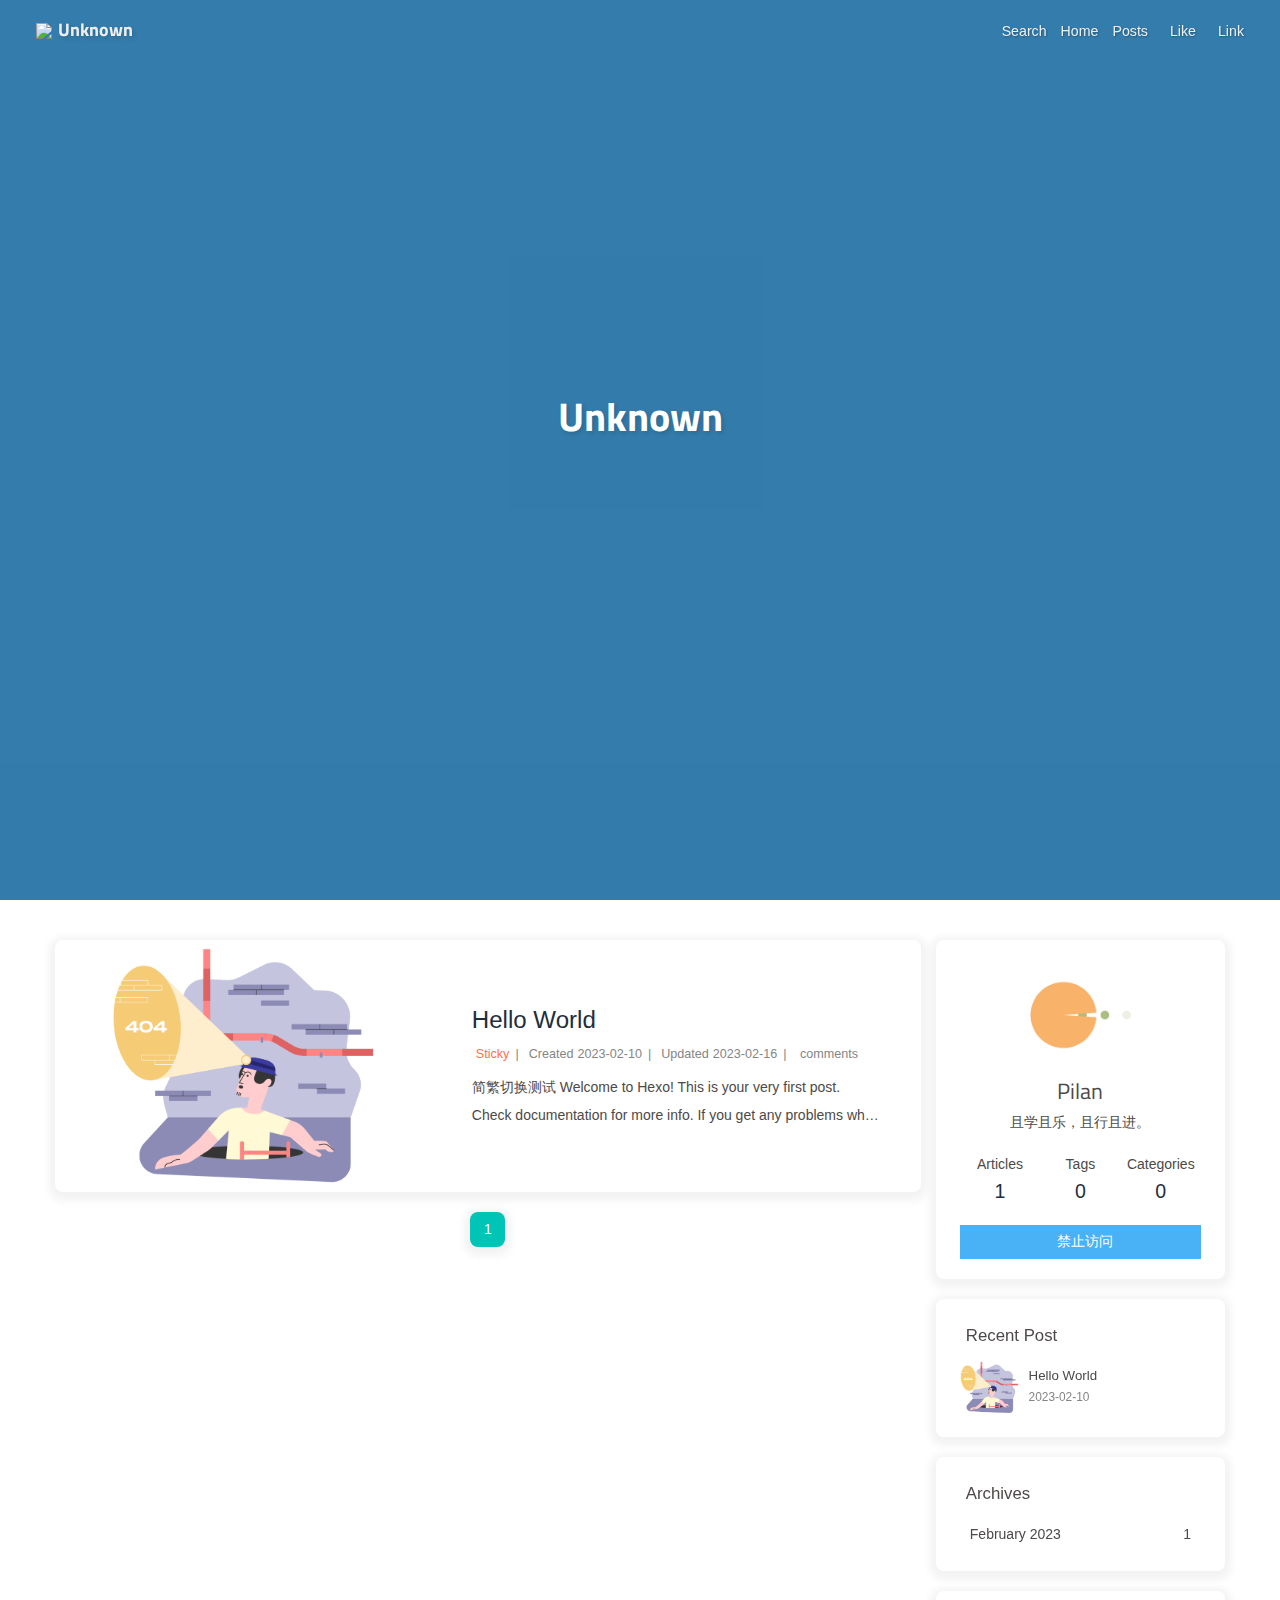
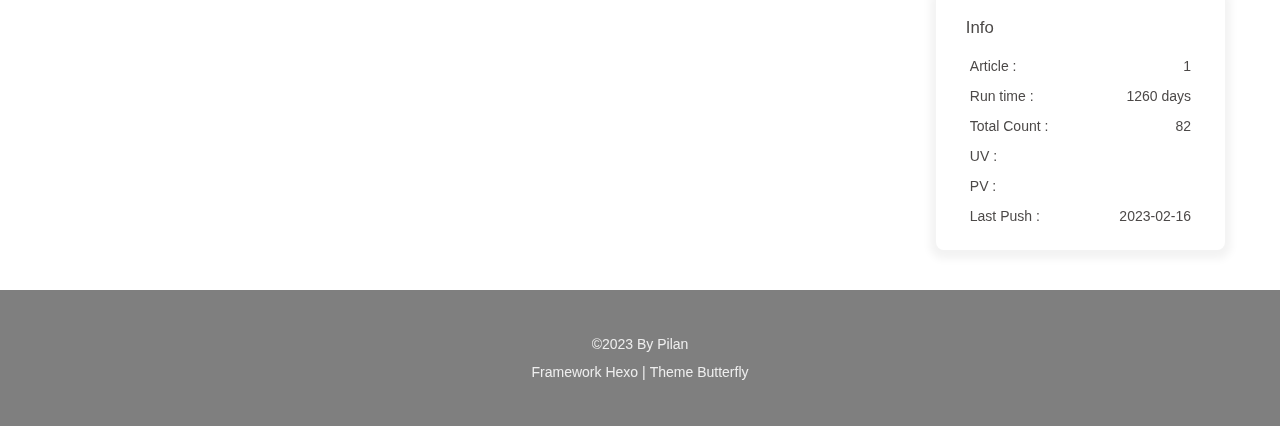
==== index.html @ 1727e459 "Site updated: 2023-02-16 22:10:55" ====
<!DOCTYPE html><html lang="default" data-theme="light"><head><meta charset="UTF-8"><meta http-equiv="X-UA-Compatible" content="IE=edge"><meta name="viewport" content="width=device-width, initial-scale=1.0, maximum-scale=1.0"><title>Unknown - All-inclusive,All-baloney</title><meta name="author" content="Pilan"><meta name="copyright" content="Pilan"><meta name="format-detection" content="telephone=no"><meta name="theme-color" content="#ffffff"><meta name="description" content="Pilan&#39;s talk">
<meta property="og:type" content="website">
<meta property="og:title" content="Unknown">
<meta property="og:url" content="https://www.iorzro.com/index.html">
<meta property="og:site_name" content="Unknown">
<meta property="og:description" content="Pilan&#39;s talk">
<meta property="og:locale">
<meta property="og:image" content="https://cdn.jsdelivr.net/gh/Oilan94/Picture/Profile.webp">
<meta property="article:author" content="Pilan">
<meta property="article:tag" content="All-inclusive,All-baloney">
<meta name="twitter:card" content="summary">
<meta name="twitter:image" content="https://cdn.jsdelivr.net/gh/Oilan94/Picture/Profile.webp"><link rel="shortcut icon" href="/img/favicon.png"><link rel="canonical" href="https://www.iorzro.com/index.html"><link rel="preconnect" href="//cdn.jsdelivr.net"/><link rel="preconnect" href="//fonts.googleapis.com" crossorigin=""/><link rel="preconnect" href="//busuanzi.ibruce.info"/><link rel="stylesheet" href="/css/index.css"><link rel="stylesheet" href="https://cdn.jsdelivr.net/npm/@fortawesome/fontawesome-free/css/all.min.css" media="print" onload="this.media='all'"><link rel="stylesheet" href="https://cdn.jsdelivr.net/npm/node-snackbar/dist/snackbar.min.css" media="print" onload="this.media='all'"><link rel="stylesheet" href="https://cdn.jsdelivr.net/npm/@fancyapps/ui/dist/fancybox.min.css" media="print" onload="this.media='all'"><link rel="stylesheet" href="https://fonts.googleapis.com/css?family=Titillium+Web&amp;display=swap" media="print" onload="this.media='all'"><script>const GLOBAL_CONFIG = { 
  root: '/',
  algolia: undefined,
  localSearch: {"path":"/search.xml","preload":false,"languages":{"hits_empty":"We didn't find any results for the search: ${query}"}},
  translate: undefined,
  noticeOutdate: undefined,
  highlight: {"plugin":"highlighjs","highlightCopy":true,"highlightLang":true,"highlightHeightLimit":200},
  copy: {
    success: 'Copy successfully',
    error: 'Copy error',
    noSupport: 'The browser does not support'
  },
  relativeDate: {
    homepage: false,
    post: false
  },
  runtime: 'days',
  date_suffix: {
    just: 'Just',
    min: 'minutes ago',
    hour: 'hours ago',
    day: 'days ago',
    month: 'months ago'
  },
  copyright: {"limitCount":50,"languages":{"author":"Author: Pilan","link":"Link: ","source":"Source: Unknown","info":"Copyright is owned by the author. For commercial reprints, please contact the author for authorization. For non-commercial reprints, please indicate the source."}},
  lightbox: 'fancybox',
  Snackbar: {"chs_to_cht":"Traditional Chinese Activated Manually","cht_to_chs":"Simplified Chinese Activated Manually","day_to_night":"Dark Mode Activated Manually","night_to_day":"Light Mode Activated Manually","bgLight":"#49b1f5","bgDark":"#1f1f1f","position":"bottom-left"},
  source: {
    justifiedGallery: {
      js: 'https://cdn.jsdelivr.net/npm/flickr-justified-gallery/dist/fjGallery.min.js',
      css: 'https://cdn.jsdelivr.net/npm/flickr-justified-gallery/dist/fjGallery.min.css'
    }
  },
  isPhotoFigcaption: false,
  islazyload: false,
  isAnchor: true,
  percent: {
    toc: true,
    rightside: true,
  }
}</script><script id="config-diff">var GLOBAL_CONFIG_SITE = {
  title: 'Unknown',
  isPost: false,
  isHome: true,
  isHighlightShrink: false,
  isToc: false,
  postUpdate: '2023-02-16 22:10:55'
}</script><noscript><style type="text/css">
  #nav {
    opacity: 1
  }
  .justified-gallery img {
    opacity: 1
  }

  #recent-posts time,
  #post-meta time {
    display: inline !important
  }
</style></noscript><script>(win=>{
    win.saveToLocal = {
      set: function setWithExpiry(key, value, ttl) {
        if (ttl === 0) return
        const now = new Date()
        const expiryDay = ttl * 86400000
        const item = {
          value: value,
          expiry: now.getTime() + expiryDay,
        }
        localStorage.setItem(key, JSON.stringify(item))
      },

      get: function getWithExpiry(key) {
        const itemStr = localStorage.getItem(key)

        if (!itemStr) {
          return undefined
        }
        const item = JSON.parse(itemStr)
        const now = new Date()

        if (now.getTime() > item.expiry) {
          localStorage.removeItem(key)
          return undefined
        }
        return item.value
      }
    }
  
    win.getScript = url => new Promise((resolve, reject) => {
      const script = document.createElement('script')
      script.src = url
      script.async = true
      script.onerror = reject
      script.onload = script.onreadystatechange = function() {
        const loadState = this.readyState
        if (loadState && loadState !== 'loaded' && loadState !== 'complete') return
        script.onload = script.onreadystatechange = null
        resolve()
      }
      document.head.appendChild(script)
    })
  
    win.getCSS = url => new Promise((resolve, reject) => {
      const link = document.createElement('link')
      link.rel = 'stylesheet'
      link.href = url
      link.onload = () => resolve()
      link.onerror = () => reject()
      document.head.appendChild(link)
    })
  
      win.activateDarkMode = function () {
        document.documentElement.setAttribute('data-theme', 'dark')
        if (document.querySelector('meta[name="theme-color"]') !== null) {
          document.querySelector('meta[name="theme-color"]').setAttribute('content', '#0d0d0d')
        }
      }
      win.activateLightMode = function () {
        document.documentElement.setAttribute('data-theme', 'light')
        if (document.querySelector('meta[name="theme-color"]') !== null) {
          document.querySelector('meta[name="theme-color"]').setAttribute('content', '#ffffff')
        }
      }
      const t = saveToLocal.get('theme')
    
          const isDarkMode = window.matchMedia('(prefers-color-scheme: dark)').matches
          const isLightMode = window.matchMedia('(prefers-color-scheme: light)').matches
          const isNotSpecified = window.matchMedia('(prefers-color-scheme: no-preference)').matches
          const hasNoSupport = !isDarkMode && !isLightMode && !isNotSpecified

          if (t === undefined) {
            if (isLightMode) activateLightMode()
            else if (isDarkMode) activateDarkMode()
            else if (isNotSpecified || hasNoSupport) {
              const now = new Date()
              const hour = now.getHours()
              const isNight = hour <= 6 || hour >= 18
              isNight ? activateDarkMode() : activateLightMode()
            }
            window.matchMedia('(prefers-color-scheme: dark)').addListener(function (e) {
              if (saveToLocal.get('theme') === undefined) {
                e.matches ? activateDarkMode() : activateLightMode()
              }
            })
          } else if (t === 'light') activateLightMode()
          else activateDarkMode()
        
      const asideStatus = saveToLocal.get('aside-status')
      if (asideStatus !== undefined) {
        if (asideStatus === 'hide') {
          document.documentElement.classList.add('hide-aside')
        } else {
          document.documentElement.classList.remove('hide-aside')
        }
      }
    
    const detectApple = () => {
      if(/iPad|iPhone|iPod|Macintosh/.test(navigator.userAgent)){
        document.documentElement.classList.add('apple')
      }
    }
    detectApple()
    })(window)</script><meta name="generator" content="Hexo 6.3.0"></head><body><div id="loading-box"><div class="loading-left-bg"></div><div class="loading-right-bg"></div><div class="spinner-box"><div class="configure-border-1"><div class="configure-core"></div></div><div class="configure-border-2"><div class="configure-core"></div></div><div class="loading-word">Loading...</div></div></div><script>const preloader = {
  endLoading: () => {
    document.body.style.overflow = 'auto';
    document.getElementById('loading-box').classList.add("loaded")
  },
  initLoading: () => {
    document.body.style.overflow = '';
    document.getElementById('loading-box').classList.remove("loaded")

  }
}
window.addEventListener('load',()=> { preloader.endLoading() })

if (true) {
  document.addEventListener('pjax:send', () => { preloader.initLoading() })
  document.addEventListener('pjax:complete', () => { preloader.endLoading() })
}</script><div id="sidebar"><div id="menu-mask"></div><div id="sidebar-menus"><div class="avatar-img is-center"><img src="https://cdn.jsdelivr.net/gh/Oilan94/Picture/Profile.webp" onerror="onerror=null;src='/img/friend_404.gif'" alt="avatar"/></div><div class="sidebar-site-data site-data is-center"><a href="/archives/"><div class="headline">Articles</div><div class="length-num">1</div></a><a href="/tags/"><div class="headline">Tags</div><div class="length-num">0</div></a><a href="/categories/"><div class="headline">Categories</div><div class="length-num">0</div></a></div><hr/><div class="menus_items"><div class="menus_item"><a class="site-page" href="/"><i class="fa-fw fas fa-home"></i><span> Home</span></a></div><div class="menus_item"><a class="site-page group" href="javascript:void(0);"><i class="fa-fw fas fa-book"></i><span> Posts</span><i class="fas fa-chevron-down"></i></a><ul class="menus_item_child"><li><a class="site-page child" href="/archives/"><i class="fa-fw fas fa-archive"></i><span> Archives</span></a></li><li><a class="site-page child" href="/tags/"><i class="fa-fw fas fa-tags"></i><span> Tags</span></a></li><li><a class="site-page child" href="/categories/"><i class="fa-fw fas fa-folder-open"></i><span> Categories</span></a></li></ul></div><div class="menus_item"><a class="site-page group" href="javascript:void(0);"><i class="fa-fw fa-fw fa fa-heartbeat"></i><span> Like</span><i class="fas fa-chevron-down"></i></a><ul class="menus_item_child"><li><a class="site-page child" href="/Gallery/"><i class="fa-fw fas fa-images"></i><span> Gallery</span></a></li><li><a class="site-page child" href="/movies/"><i class="fa-fw fas fa-video"></i><span> Movie</span></a></li><li><a class="site-page child" href="/Artitalk/"><i class="fa-fw fa-fw fas fa-cubes"></i><span> Artitalk</span></a></li></ul></div><div class="menus_item"><a class="site-page" href="/link/"><i class="fa-fw fas fa-link"></i><span> Link</span></a></div></div></div></div><div class="page" id="body-wrap"><header class="full_page" id="page-header" style="background-image: url('https://cdn.jsdelivr.net/gh/Oilan94/Picture/HomePage.webp')"><nav id="nav"><span id="blog-info"><a href="/" title="Unknown"><img class="site-icon" src="https://cdn.jsdelivr.net/gh/Oilan94/Picture/Logo.webp"/><span class="site-name">Unknown</span></a></span><div id="menus"><div id="search-button"><a class="site-page social-icon search" href="javascript:void(0);"><i class="fas fa-search fa-fw"></i><span> Search</span></a></div><div class="menus_items"><div class="menus_item"><a class="site-page" href="/"><i class="fa-fw fas fa-home"></i><span> Home</span></a></div><div class="menus_item"><a class="site-page group" href="javascript:void(0);"><i class="fa-fw fas fa-book"></i><span> Posts</span><i class="fas fa-chevron-down"></i></a><ul class="menus_item_child"><li><a class="site-page child" href="/archives/"><i class="fa-fw fas fa-archive"></i><span> Archives</span></a></li><li><a class="site-page child" href="/tags/"><i class="fa-fw fas fa-tags"></i><span> Tags</span></a></li><li><a class="site-page child" href="/categories/"><i class="fa-fw fas fa-folder-open"></i><span> Categories</span></a></li></ul></div><div class="menus_item"><a class="site-page group" href="javascript:void(0);"><i class="fa-fw fa-fw fa fa-heartbeat"></i><span> Like</span><i class="fas fa-chevron-down"></i></a><ul class="menus_item_child"><li><a class="site-page child" href="/Gallery/"><i class="fa-fw fas fa-images"></i><span> Gallery</span></a></li><li><a class="site-page child" href="/movies/"><i class="fa-fw fas fa-video"></i><span> Movie</span></a></li><li><a class="site-page child" href="/Artitalk/"><i class="fa-fw fa-fw fas fa-cubes"></i><span> Artitalk</span></a></li></ul></div><div class="menus_item"><a class="site-page" href="/link/"><i class="fa-fw fas fa-link"></i><span> Link</span></a></div></div><div id="toggle-menu"><a class="site-page" href="javascript:void(0);"><i class="fas fa-bars fa-fw"></i></a></div></div></nav><div id="site-info"><h1 id="site-title">Unknown</h1><div id="site-subtitle"><span id="subtitle"></span></div></div><div id="scroll-down"><i class="fas fa-angle-down scroll-down-effects"></i></div></header><main class="layout" id="content-inner"><div class="recent-posts" id="recent-posts"><div class="recent-post-item"><div class="post_cover left"><a href="/posts/16107.html" title="Hello World"><img class="post-bg" src="https://cdn.jsdelivr.net/gh/Oilan94/Picture/Default.webp" onerror="this.onerror=null;this.src='/img/404.webp'" alt="Hello World"></a></div><div class="recent-post-info"><a class="article-title" href="/posts/16107.html" title="Hello World">Hello World</a><div class="article-meta-wrap"><span class="article-meta"><i class="fas fa-thumbtack sticky"></i><span class="sticky">Sticky</span><span class="article-meta-separator">|</span></span><span class="post-meta-date"><i class="far fa-calendar-alt"></i><span class="article-meta-label">Created</span><time class="post-meta-date-created" datetime="2023-02-10T08:42:08.954Z" title="Created 2023-02-10 16:42:08">2023-02-10</time><span class="article-meta-separator">|</span><i class="fas fa-history"></i><span class="article-meta-label">Updated</span><time class="post-meta-date-updated" datetime="2023-02-16T03:21:16.696Z" title="Updated 2023-02-16 11:21:16">2023-02-16</time></span><span class="article-meta"><span class="article-meta-separator">|</span><i class="fas fa-comments"></i><a href="/posts/16107.html#post-comment"><span class="valine-comment-count" data-xid="/posts/16107.html"><i class="fa-solid fa-spinner fa-spin"></i></span></a><span class="article-meta-label"> comments</span></span></div><div class="content">简繁切换测试
Welcome to Hexo! This is your very first post. Check documentation for more info. If you get any problems when using Hexo, you can find the answer in troubleshooting or you can ask me on GitHub.
Quick Start
Create a new post
$ hexo new &quot;My New Post&quot;
More info: Writing
Run server
$ hexo server
More info: Server
Generate static files
$ hexo generate
More info: Generating
Deploy to remote sites
$ hexo deploy
More info: Deployment
</div></div></div><nav id="pagination"><div class="pagination"><span class="page-number current">1</span></div></nav></div><div class="aside-content" id="aside-content"><div class="card-widget card-info"><div class="is-center"><div class="avatar-img"><img src="https://cdn.jsdelivr.net/gh/Oilan94/Picture/Profile.webp" onerror="this.onerror=null;this.src='/img/friend_404.gif'" alt="avatar"/></div><div class="author-info__name">Pilan</div><div class="author-info__description">且学且乐，且行且进。</div></div><div class="card-info-data site-data is-center"><a href="/archives/"><div class="headline">Articles</div><div class="length-num">1</div></a><a href="/tags/"><div class="headline">Tags</div><div class="length-num">0</div></a><a href="/categories/"><div class="headline">Categories</div><div class="length-num">0</div></a></div><a id="card-info-btn" target="_blank" rel="noopener" href="https://github.com/Oilan94"><i class="fab fa-github"></i><span>禁止访问</span></a></div><div class="sticky_layout"><div class="card-widget card-recent-post"><div class="item-headline"><i class="fas fa-history"></i><span>Recent Post</span></div><div class="aside-list"><div class="aside-list-item"><a class="thumbnail" href="/posts/16107.html" title="Hello World"><img src="https://cdn.jsdelivr.net/gh/Oilan94/Picture/Default.webp" onerror="this.onerror=null;this.src='/img/404.webp'" alt="Hello World"/></a><div class="content"><a class="title" href="/posts/16107.html" title="Hello World">Hello World</a><time datetime="2023-02-10T08:42:08.954Z" title="Created 2023-02-10 16:42:08">2023-02-10</time></div></div></div></div><div class="card-widget card-archives"><div class="item-headline"><i class="fas fa-archive"></i><span>Archives</span></div><ul class="card-archive-list"><li class="card-archive-list-item"><a class="card-archive-list-link" href="/archives/2023/02/"><span class="card-archive-list-date">February 2023</span><span class="card-archive-list-count">1</span></a></li></ul></div><div class="card-widget card-webinfo"><div class="item-headline"><i class="fas fa-chart-line"></i><span>Info</span></div><div class="webinfo"><div class="webinfo-item"><div class="item-name">Article :</div><div class="item-count">1</div></div><div class="webinfo-item"><div class="item-name">Run time :</div><div class="item-count" id="runtimeshow" data-publishDate="2023-02-09T16:00:00.000Z"><i class="fa-solid fa-spinner fa-spin"></i></div></div><div class="webinfo-item"><div class="item-name">Total Count :</div><div class="item-count">82</div></div><div class="webinfo-item"><div class="item-name">UV :</div><div class="item-count" id="busuanzi_value_site_uv"><i class="fa-solid fa-spinner fa-spin"></i></div></div><div class="webinfo-item"><div class="item-name">PV :</div><div class="item-count" id="busuanzi_value_site_pv"><i class="fa-solid fa-spinner fa-spin"></i></div></div><div class="webinfo-item"><div class="item-name">Last Push :</div><div class="item-count" id="last-push-date" data-lastPushDate="2023-02-16T14:10:55.599Z"><i class="fa-solid fa-spinner fa-spin"></i></div></div></div></div></div></div></main><footer id="footer" style="background: transparent"><div id="footer-wrap"><div class="copyright">&copy;2023 By Pilan</div><div class="framework-info"><span>Framework </span><a target="_blank" rel="noopener" href="https://hexo.io">Hexo</a><span class="footer-separator">|</span><span>Theme </span><a target="_blank" rel="noopener" href="https://github.com/jerryc127/hexo-theme-butterfly">Butterfly</a></div></div></footer></div><div id="rightside"><div id="rightside-config-hide"><button id="darkmode" type="button" title="Toggle Between Light And Dark Mode"><i class="fas fa-adjust"></i></button><button id="hide-aside-btn" type="button" title="Toggle between single-column and double-column"><i class="fas fa-arrows-alt-h"></i></button></div><div id="rightside-config-show"><button id="rightside_config" type="button" title="Setting"><i class="fas fa-cog fa-spin"></i></button><button id="go-up" type="button" title="Back To Top"><span class="scroll-percent"></span><i class="fas fa-arrow-up"></i></button></div></div><div id="local-search"><div class="search-dialog"><nav class="search-nav"><span class="search-dialog-title">Search</span><span id="loading-status"></span><button class="search-close-button"><i class="fas fa-times"></i></button></nav><div class="is-center" id="loading-database"><i class="fas fa-spinner fa-pulse"></i><span>  Loading the Database</span></div><div class="search-wrap"><div id="local-search-input"><div class="local-search-box"><input class="local-search-box--input" placeholder="Search for Posts" type="text"/></div></div><hr/><div id="local-search-results"></div></div></div><div id="search-mask"></div></div><div><script src="/js/utils.js"></script><script src="/js/main.js"></script><script src="https://cdn.jsdelivr.net/npm/@fancyapps/ui/dist/fancybox.umd.min.js"></script><script src="https://cdn.jsdelivr.net/npm/instant.page/instantpage.min.js" type="module"></script><script src="https://cdn.jsdelivr.net/npm/node-snackbar/dist/snackbar.min.js"></script><script>function panguFn () {
  if (typeof pangu === 'object') pangu.autoSpacingPage()
  else {
    getScript('https://cdn.jsdelivr.net/npm/pangu/dist/browser/pangu.min.js')
      .then(() => {
        pangu.autoSpacingPage()
      })
  }
}

function panguInit () {
  if (false){
    GLOBAL_CONFIG_SITE.isPost && panguFn()
  } else {
    panguFn()
  }
}

document.addEventListener('DOMContentLoaded', panguInit)</script><script src="/js/search/local-search.js"></script><div class="js-pjax"><script>(() => {
  function loadValine () {
    function initValine () {
      let initData = {
        el: '#vcomment',
        appId: 'ESgdsW7H5cxFGzyGsYGQQs7v-MdYXbMMI',
        appKey: 'VvRzQAOHCeZ5p68vEbsoHnkS',
        serverURLs: 'https://esgdsw7h.api.lncldglobal.com'
      }
      
      const valine = new Valine(initData)
    }

    if (typeof Valine === 'function') initValine() 
    else getScript('https://cdn.jsdelivr.net/npm/valine/dist/Valine.min.js').then(initValine)
  }

  window.pjax ? loadValine() : window.addEventListener('load', loadValine)
})()</script><script>window.typedJSFn = {
  init: (str) => {
    window.typed = new Typed('#subtitle', Object.assign({
      strings: str,
      startDelay: 300,
      typeSpeed: 150,
      loop: true,
      backSpeed: 50,
    }, null))
  },
  run: (subtitleType) => {
    if (true) {
      if (typeof Typed === 'function') {
        subtitleType()
      } else {
        getScript('https://cdn.jsdelivr.net/npm/typed.js/lib/typed.min.js').then(subtitleType)
      }
    } else {
      subtitleType()
    }
  }
}
</script><script>function subtitleType () {
  fetch('https://v1.hitokoto.cn')
    .then(response => response.json())
    .then(data => {
      if (true) {
        const from = '出自 ' + data.from
        const sub = []
        sub.unshift(data.hitokoto, from)
        typedJSFn.init(sub)
      } else {
        document.getElementById('subtitle').innerHTML = data.hitokoto
      }
    })
}
typedJSFn.run(subtitleType)
</script><script>(() => {
  const $mermaidWrap = document.querySelectorAll('#article-container .mermaid-wrap')
  if ($mermaidWrap.length) {
    window.runMermaid = () => {
      window.loadMermaid = true
      const theme = document.documentElement.getAttribute('data-theme') === 'dark' ? 'dark' : 'default'

      Array.from($mermaidWrap).forEach((item, index) => {
        const mermaidSrc = item.firstElementChild
        const mermaidThemeConfig = '%%{init:{ \'theme\':\'' + theme + '\'}}%%\n'
        const mermaidID = 'mermaid-' + index
        const mermaidDefinition = mermaidThemeConfig + mermaidSrc.textContent
        mermaid.mermaidAPI.render(mermaidID, mermaidDefinition, (svgCode) => {
          mermaidSrc.insertAdjacentHTML('afterend', svgCode)
        })
      })
    }

    const loadMermaid = () => {
      window.loadMermaid ? runMermaid() : getScript('https://cdn.jsdelivr.net/npm/mermaid/dist/mermaid.min.js').then(runMermaid)
    }

    window.pjax ? loadMermaid() : document.addEventListener('DOMContentLoaded', loadMermaid)
  }
})()</script></div><canvas class="fireworks" mobile="false"></canvas><script src="https://cdn.jsdelivr.net/npm/butterfly-extsrc/dist/fireworks.min.js"></script><script defer="defer" id="ribbon" src="https://cdn.jsdelivr.net/npm/butterfly-extsrc/dist/canvas-ribbon.min.js" size="150" alpha="0.6" zIndex="-1" mobile="false" data-click="true"></script><script src="https://cdn.jsdelivr.net/npm/butterfly-extsrc/dist/activate-power-mode.min.js"></script><script>POWERMODE.colorful = true;
POWERMODE.shake = true;
POWERMODE.mobile = false;
document.body.addEventListener('input', POWERMODE);
</script><script src="https://cdn.jsdelivr.net/npm/pjax/pjax.min.js"></script><script>let pjaxSelectors = ["head > title","#config-diff","#body-wrap","#rightside-config-hide","#rightside-config-show",".js-pjax"]

var pjax = new Pjax({
  elements: 'a:not([target="_blank"])',
  selectors: pjaxSelectors,
  cacheBust: false,
  analytics: false,
  scrollRestoration: false
})

document.addEventListener('pjax:send', function () {

  // removeEventListener scroll 
  window.tocScrollFn && window.removeEventListener('scroll', window.tocScrollFn)
  window.scrollCollect && window.removeEventListener('scroll', scrollCollect)

  document.getElementById('rightside').style.cssText = "opacity: ''; transform: ''"
  
  if (window.aplayers) {
    for (let i = 0; i < window.aplayers.length; i++) {
      if (!window.aplayers[i].options.fixed) {
        window.aplayers[i].destroy()
      }
    }
  }

  typeof typed === 'object' && typed.destroy()

  //reset readmode
  const $bodyClassList = document.body.classList
  $bodyClassList.contains('read-mode') && $bodyClassList.remove('read-mode')

  typeof disqusjs === 'object' && disqusjs.destroy()
})

document.addEventListener('pjax:complete', function () {
  window.refreshFn()

  document.querySelectorAll('script[data-pjax]').forEach(item => {
    const newScript = document.createElement('script')
    const content = item.text || item.textContent || item.innerHTML || ""
    Array.from(item.attributes).forEach(attr => newScript.setAttribute(attr.name, attr.value))
    newScript.appendChild(document.createTextNode(content))
    item.parentNode.replaceChild(newScript, item)
  })

  GLOBAL_CONFIG.islazyload && window.lazyLoadInstance.update()

  typeof chatBtnFn === 'function' && chatBtnFn()
  typeof panguInit === 'function' && panguInit()

  // google analytics
  typeof gtag === 'function' && gtag('config', '', {'page_path': window.location.pathname});

  // baidu analytics
  typeof _hmt === 'object' && _hmt.push(['_trackPageview',window.location.pathname]);

  typeof loadMeting === 'function' && document.getElementsByClassName('aplayer').length && loadMeting()

  // prismjs
  typeof Prism === 'object' && Prism.highlightAll()
})

document.addEventListener('pjax:error', (e) => {
  if (e.request.status === 404) {
    pjax.loadUrl('/404.html')
  }
})</script><script async data-pjax src="//busuanzi.ibruce.info/busuanzi/2.3/busuanzi.pure.mini.js"></script></div></body></html>
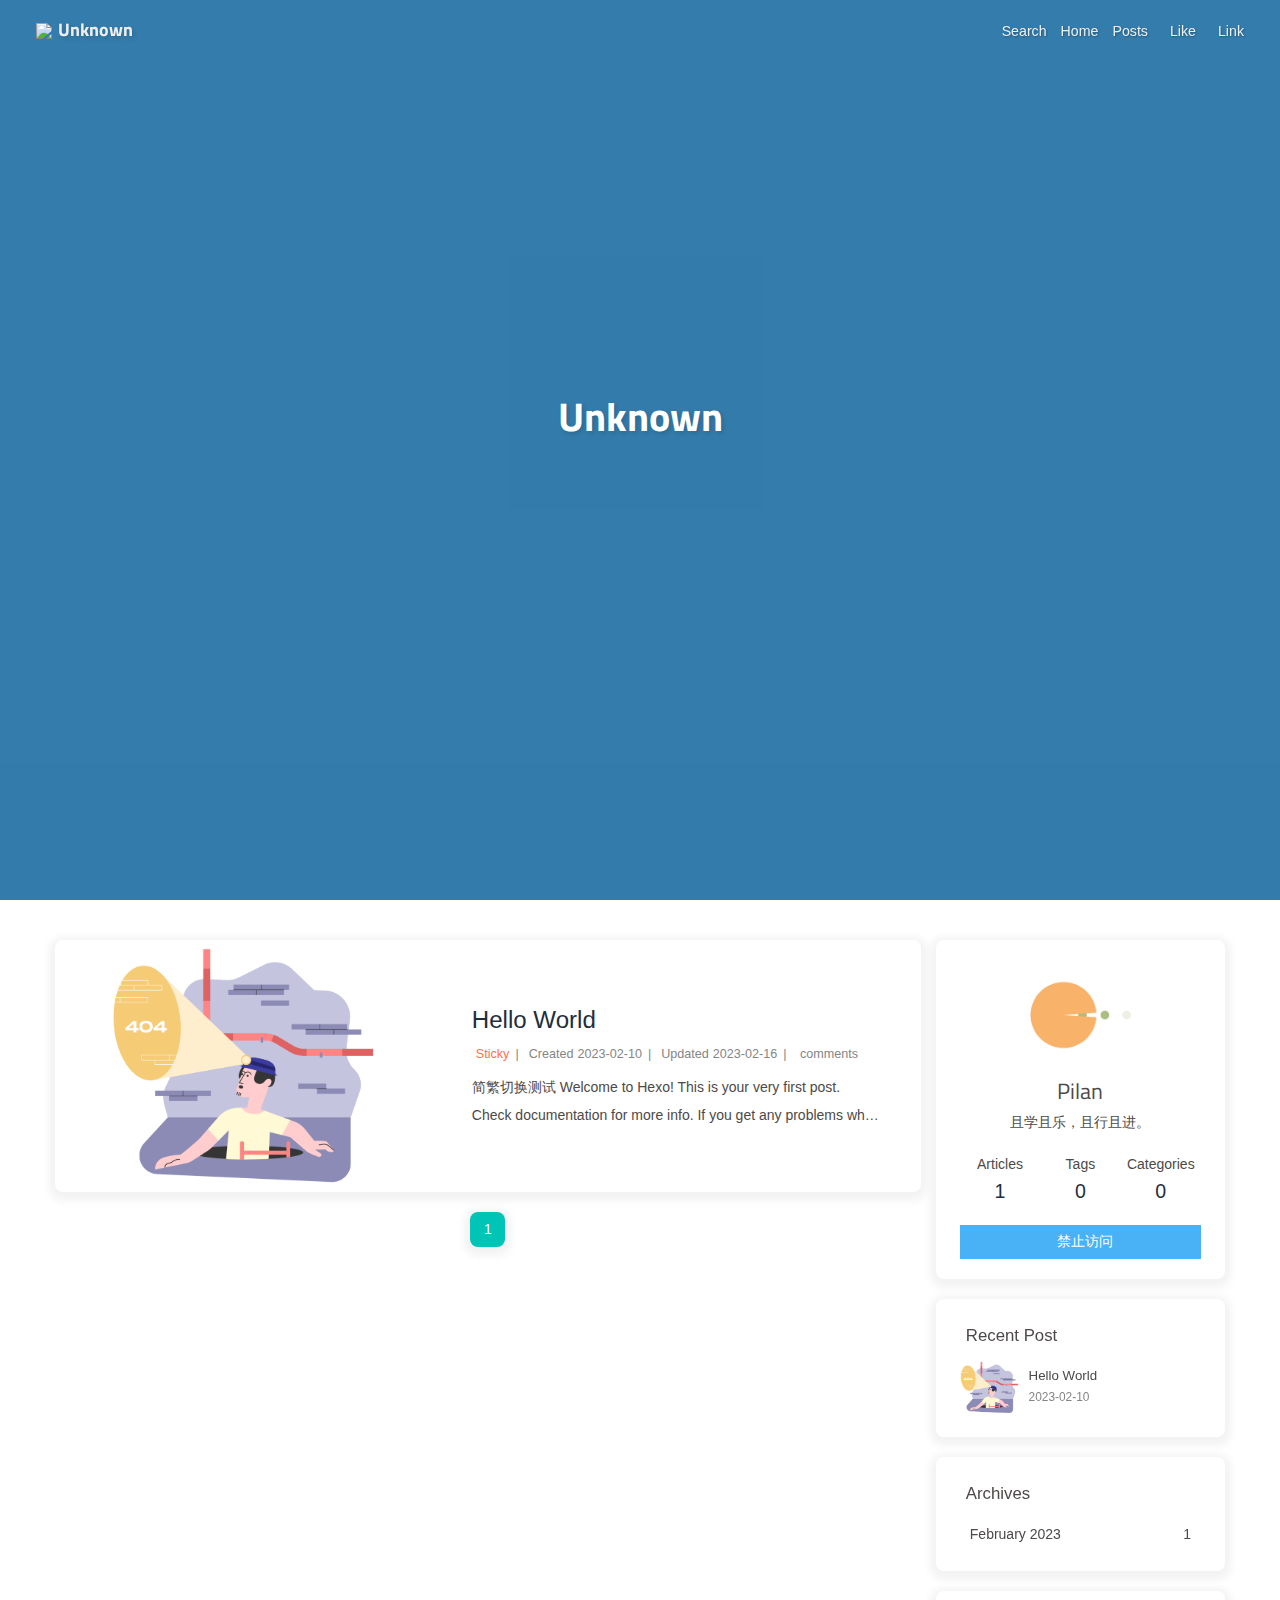
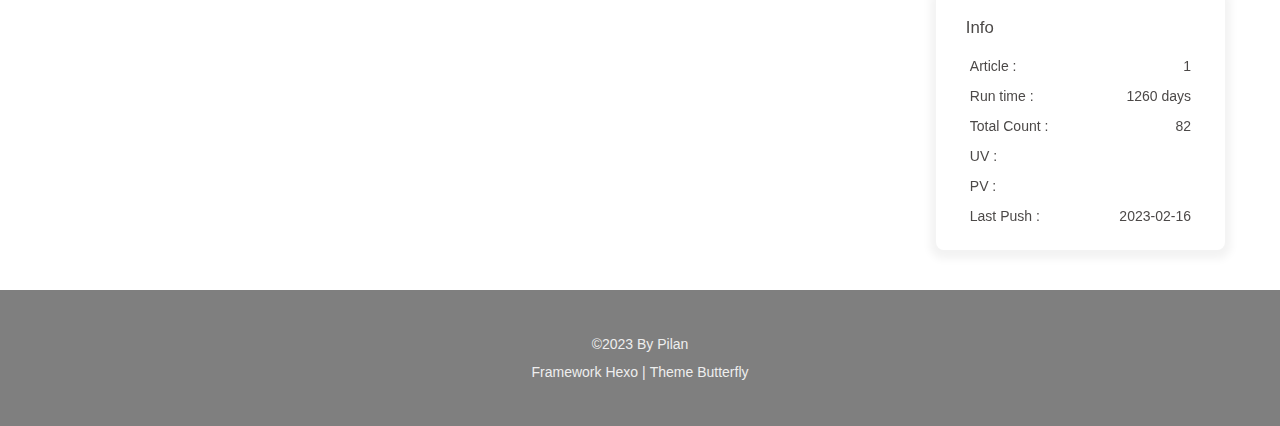
==== commit 33cf650e: "Site updated: 2023-02-16 22:13:23" ====
--- a/index.html
+++ b/index.html
@@ -55,7 +55,7 @@
   isHome: true,
   isHighlightShrink: false,
   isToc: false,
-  postUpdate: '2023-02-16 22:10:55'
+  postUpdate: '2023-02-16 22:13:22'
 }</script><noscript><style type="text/css">
   #nav {
     opacity: 1
@@ -203,7 +203,7 @@
 Deploy to remote sites
 $ hexo deploy
 More info: Deployment
-</div></div></div><nav id="pagination"><div class="pagination"><span class="page-number current">1</span></div></nav></div><div class="aside-content" id="aside-content"><div class="card-widget card-info"><div class="is-center"><div class="avatar-img"><img src="https://cdn.jsdelivr.net/gh/Oilan94/Picture/Profile.webp" onerror="this.onerror=null;this.src='/img/friend_404.gif'" alt="avatar"/></div><div class="author-info__name">Pilan</div><div class="author-info__description">且学且乐，且行且进。</div></div><div class="card-info-data site-data is-center"><a href="/archives/"><div class="headline">Articles</div><div class="length-num">1</div></a><a href="/tags/"><div class="headline">Tags</div><div class="length-num">0</div></a><a href="/categories/"><div class="headline">Categories</div><div class="length-num">0</div></a></div><a id="card-info-btn" target="_blank" rel="noopener" href="https://github.com/Oilan94"><i class="fab fa-github"></i><span>禁止访问</span></a></div><div class="sticky_layout"><div class="card-widget card-recent-post"><div class="item-headline"><i class="fas fa-history"></i><span>Recent Post</span></div><div class="aside-list"><div class="aside-list-item"><a class="thumbnail" href="/posts/16107.html" title="Hello World"><img src="https://cdn.jsdelivr.net/gh/Oilan94/Picture/Default.webp" onerror="this.onerror=null;this.src='/img/404.webp'" alt="Hello World"/></a><div class="content"><a class="title" href="/posts/16107.html" title="Hello World">Hello World</a><time datetime="2023-02-10T08:42:08.954Z" title="Created 2023-02-10 16:42:08">2023-02-10</time></div></div></div></div><div class="card-widget card-archives"><div class="item-headline"><i class="fas fa-archive"></i><span>Archives</span></div><ul class="card-archive-list"><li class="card-archive-list-item"><a class="card-archive-list-link" href="/archives/2023/02/"><span class="card-archive-list-date">February 2023</span><span class="card-archive-list-count">1</span></a></li></ul></div><div class="card-widget card-webinfo"><div class="item-headline"><i class="fas fa-chart-line"></i><span>Info</span></div><div class="webinfo"><div class="webinfo-item"><div class="item-name">Article :</div><div class="item-count">1</div></div><div class="webinfo-item"><div class="item-name">Run time :</div><div class="item-count" id="runtimeshow" data-publishDate="2023-02-09T16:00:00.000Z"><i class="fa-solid fa-spinner fa-spin"></i></div></div><div class="webinfo-item"><div class="item-name">Total Count :</div><div class="item-count">82</div></div><div class="webinfo-item"><div class="item-name">UV :</div><div class="item-count" id="busuanzi_value_site_uv"><i class="fa-solid fa-spinner fa-spin"></i></div></div><div class="webinfo-item"><div class="item-name">PV :</div><div class="item-count" id="busuanzi_value_site_pv"><i class="fa-solid fa-spinner fa-spin"></i></div></div><div class="webinfo-item"><div class="item-name">Last Push :</div><div class="item-count" id="last-push-date" data-lastPushDate="2023-02-16T14:10:55.599Z"><i class="fa-solid fa-spinner fa-spin"></i></div></div></div></div></div></div></main><footer id="footer" style="background: transparent"><div id="footer-wrap"><div class="copyright">&copy;2023 By Pilan</div><div class="framework-info"><span>Framework </span><a target="_blank" rel="noopener" href="https://hexo.io">Hexo</a><span class="footer-separator">|</span><span>Theme </span><a target="_blank" rel="noopener" href="https://github.com/jerryc127/hexo-theme-butterfly">Butterfly</a></div></div></footer></div><div id="rightside"><div id="rightside-config-hide"><button id="darkmode" type="button" title="Toggle Between Light And Dark Mode"><i class="fas fa-adjust"></i></button><button id="hide-aside-btn" type="button" title="Toggle between single-column and double-column"><i class="fas fa-arrows-alt-h"></i></button></div><div id="rightside-config-show"><button id="rightside_config" type="button" title="Setting"><i class="fas fa-cog fa-spin"></i></button><button id="go-up" type="button" title="Back To Top"><span class="scroll-percent"></span><i class="fas fa-arrow-up"></i></button></div></div><div id="local-search"><div class="search-dialog"><nav class="search-nav"><span class="search-dialog-title">Search</span><span id="loading-status"></span><button class="search-close-button"><i class="fas fa-times"></i></button></nav><div class="is-center" id="loading-database"><i class="fas fa-spinner fa-pulse"></i><span>  Loading the Database</span></div><div class="search-wrap"><div id="local-search-input"><div class="local-search-box"><input class="local-search-box--input" placeholder="Search for Posts" type="text"/></div></div><hr/><div id="local-search-results"></div></div></div><div id="search-mask"></div></div><div><script src="/js/utils.js"></script><script src="/js/main.js"></script><script src="https://cdn.jsdelivr.net/npm/@fancyapps/ui/dist/fancybox.umd.min.js"></script><script src="https://cdn.jsdelivr.net/npm/instant.page/instantpage.min.js" type="module"></script><script src="https://cdn.jsdelivr.net/npm/node-snackbar/dist/snackbar.min.js"></script><script>function panguFn () {
+</div></div></div><nav id="pagination"><div class="pagination"><span class="page-number current">1</span></div></nav></div><div class="aside-content" id="aside-content"><div class="card-widget card-info"><div class="is-center"><div class="avatar-img"><img src="https://cdn.jsdelivr.net/gh/Oilan94/Picture/Profile.webp" onerror="this.onerror=null;this.src='/img/friend_404.gif'" alt="avatar"/></div><div class="author-info__name">Pilan</div><div class="author-info__description">且学且乐，且行且进。</div></div><div class="card-info-data site-data is-center"><a href="/archives/"><div class="headline">Articles</div><div class="length-num">1</div></a><a href="/tags/"><div class="headline">Tags</div><div class="length-num">0</div></a><a href="/categories/"><div class="headline">Categories</div><div class="length-num">0</div></a></div><a id="card-info-btn" target="_blank" rel="noopener" href="https://github.com/Oilan94"><i class="fab fa-github"></i><span>禁止访问</span></a></div><div class="sticky_layout"><div class="card-widget card-recent-post"><div class="item-headline"><i class="fas fa-history"></i><span>Recent Post</span></div><div class="aside-list"><div class="aside-list-item"><a class="thumbnail" href="/posts/16107.html" title="Hello World"><img src="https://cdn.jsdelivr.net/gh/Oilan94/Picture/Default.webp" onerror="this.onerror=null;this.src='/img/404.webp'" alt="Hello World"/></a><div class="content"><a class="title" href="/posts/16107.html" title="Hello World">Hello World</a><time datetime="2023-02-10T08:42:08.954Z" title="Created 2023-02-10 16:42:08">2023-02-10</time></div></div></div></div><div class="card-widget card-archives"><div class="item-headline"><i class="fas fa-archive"></i><span>Archives</span></div><ul class="card-archive-list"><li class="card-archive-list-item"><a class="card-archive-list-link" href="/archives/2023/02/"><span class="card-archive-list-date">February 2023</span><span class="card-archive-list-count">1</span></a></li></ul></div><div class="card-widget card-webinfo"><div class="item-headline"><i class="fas fa-chart-line"></i><span>Info</span></div><div class="webinfo"><div class="webinfo-item"><div class="item-name">Article :</div><div class="item-count">1</div></div><div class="webinfo-item"><div class="item-name">Run time :</div><div class="item-count" id="runtimeshow" data-publishDate="2023-02-09T16:00:00.000Z"><i class="fa-solid fa-spinner fa-spin"></i></div></div><div class="webinfo-item"><div class="item-name">Total Count :</div><div class="item-count">82</div></div><div class="webinfo-item"><div class="item-name">UV :</div><div class="item-count" id="busuanzi_value_site_uv"><i class="fa-solid fa-spinner fa-spin"></i></div></div><div class="webinfo-item"><div class="item-name">PV :</div><div class="item-count" id="busuanzi_value_site_pv"><i class="fa-solid fa-spinner fa-spin"></i></div></div><div class="webinfo-item"><div class="item-name">Last Push :</div><div class="item-count" id="last-push-date" data-lastPushDate="2023-02-16T14:13:22.127Z"><i class="fa-solid fa-spinner fa-spin"></i></div></div></div></div></div></div></main><footer id="footer" style="background: rgb(255,255,255)"><div id="footer-wrap"><div class="copyright">&copy;2023 By Pilan</div><div class="framework-info"><span>Framework </span><a target="_blank" rel="noopener" href="https://hexo.io">Hexo</a><span class="footer-separator">|</span><span>Theme </span><a target="_blank" rel="noopener" href="https://github.com/jerryc127/hexo-theme-butterfly">Butterfly</a></div></div></footer></div><div id="rightside"><div id="rightside-config-hide"><button id="darkmode" type="button" title="Toggle Between Light And Dark Mode"><i class="fas fa-adjust"></i></button><button id="hide-aside-btn" type="button" title="Toggle between single-column and double-column"><i class="fas fa-arrows-alt-h"></i></button></div><div id="rightside-config-show"><button id="rightside_config" type="button" title="Setting"><i class="fas fa-cog fa-spin"></i></button><button id="go-up" type="button" title="Back To Top"><span class="scroll-percent"></span><i class="fas fa-arrow-up"></i></button></div></div><div id="local-search"><div class="search-dialog"><nav class="search-nav"><span class="search-dialog-title">Search</span><span id="loading-status"></span><button class="search-close-button"><i class="fas fa-times"></i></button></nav><div class="is-center" id="loading-database"><i class="fas fa-spinner fa-pulse"></i><span>  Loading the Database</span></div><div class="search-wrap"><div id="local-search-input"><div class="local-search-box"><input class="local-search-box--input" placeholder="Search for Posts" type="text"/></div></div><hr/><div id="local-search-results"></div></div></div><div id="search-mask"></div></div><div><script src="/js/utils.js"></script><script src="/js/main.js"></script><script src="https://cdn.jsdelivr.net/npm/@fancyapps/ui/dist/fancybox.umd.min.js"></script><script src="https://cdn.jsdelivr.net/npm/instant.page/instantpage.min.js" type="module"></script><script src="https://cdn.jsdelivr.net/npm/node-snackbar/dist/snackbar.min.js"></script><script>function panguFn () {
   if (typeof pangu === 'object') pangu.autoSpacingPage()
   else {
     getScript('https://cdn.jsdelivr.net/npm/pangu/dist/browser/pangu.min.js')
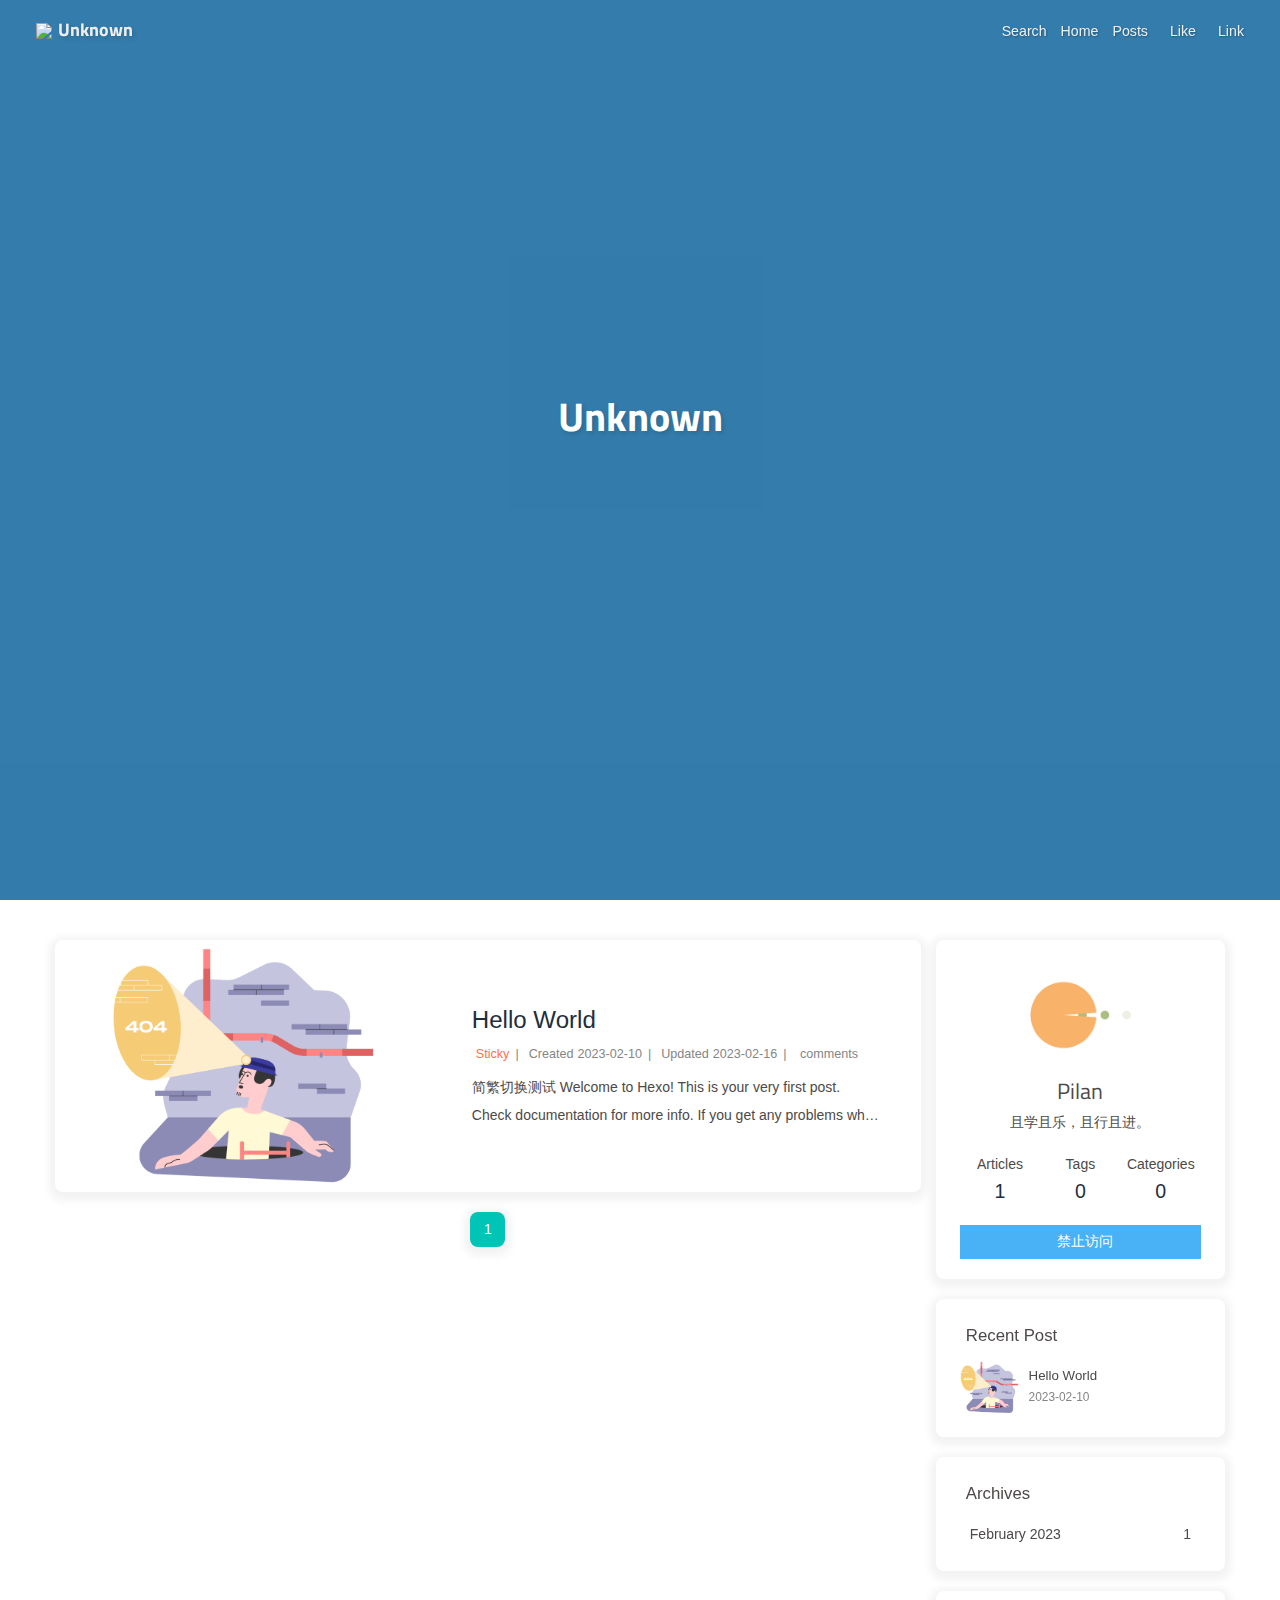
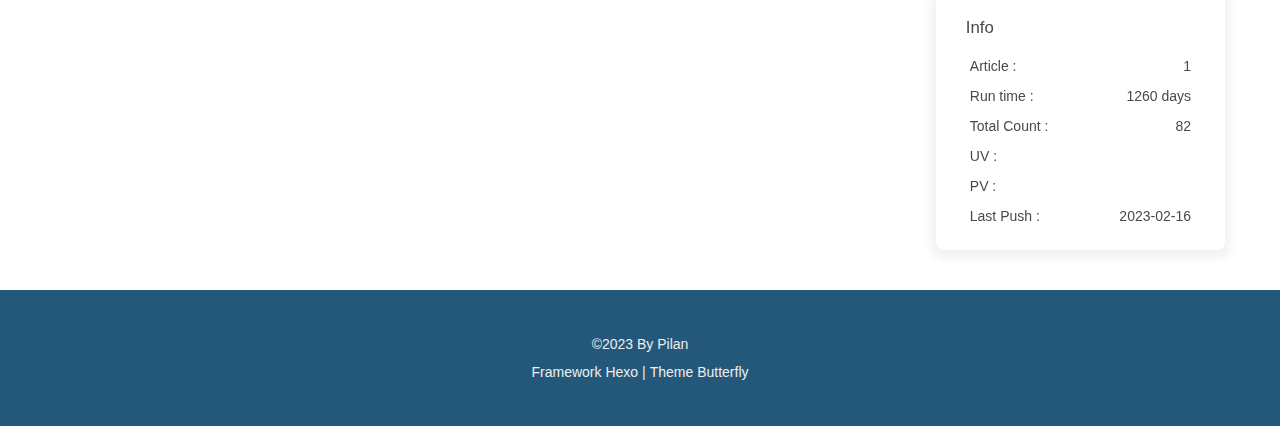
==== commit 37425d79: "Site updated: 2023-02-16 22:29:49" ====
--- a/index.html
+++ b/index.html
@@ -55,7 +55,7 @@
   isHome: true,
   isHighlightShrink: false,
   isToc: false,
-  postUpdate: '2023-02-16 22:13:22'
+  postUpdate: '2023-02-16 22:29:48'
 }</script><noscript><style type="text/css">
   #nav {
     opacity: 1
@@ -203,7 +203,7 @@
 Deploy to remote sites
 $ hexo deploy
 More info: Deployment
-</div></div></div><nav id="pagination"><div class="pagination"><span class="page-number current">1</span></div></nav></div><div class="aside-content" id="aside-content"><div class="card-widget card-info"><div class="is-center"><div class="avatar-img"><img src="https://cdn.jsdelivr.net/gh/Oilan94/Picture/Profile.webp" onerror="this.onerror=null;this.src='/img/friend_404.gif'" alt="avatar"/></div><div class="author-info__name">Pilan</div><div class="author-info__description">且学且乐，且行且进。</div></div><div class="card-info-data site-data is-center"><a href="/archives/"><div class="headline">Articles</div><div class="length-num">1</div></a><a href="/tags/"><div class="headline">Tags</div><div class="length-num">0</div></a><a href="/categories/"><div class="headline">Categories</div><div class="length-num">0</div></a></div><a id="card-info-btn" target="_blank" rel="noopener" href="https://github.com/Oilan94"><i class="fab fa-github"></i><span>禁止访问</span></a></div><div class="sticky_layout"><div class="card-widget card-recent-post"><div class="item-headline"><i class="fas fa-history"></i><span>Recent Post</span></div><div class="aside-list"><div class="aside-list-item"><a class="thumbnail" href="/posts/16107.html" title="Hello World"><img src="https://cdn.jsdelivr.net/gh/Oilan94/Picture/Default.webp" onerror="this.onerror=null;this.src='/img/404.webp'" alt="Hello World"/></a><div class="content"><a class="title" href="/posts/16107.html" title="Hello World">Hello World</a><time datetime="2023-02-10T08:42:08.954Z" title="Created 2023-02-10 16:42:08">2023-02-10</time></div></div></div></div><div class="card-widget card-archives"><div class="item-headline"><i class="fas fa-archive"></i><span>Archives</span></div><ul class="card-archive-list"><li class="card-archive-list-item"><a class="card-archive-list-link" href="/archives/2023/02/"><span class="card-archive-list-date">February 2023</span><span class="card-archive-list-count">1</span></a></li></ul></div><div class="card-widget card-webinfo"><div class="item-headline"><i class="fas fa-chart-line"></i><span>Info</span></div><div class="webinfo"><div class="webinfo-item"><div class="item-name">Article :</div><div class="item-count">1</div></div><div class="webinfo-item"><div class="item-name">Run time :</div><div class="item-count" id="runtimeshow" data-publishDate="2023-02-09T16:00:00.000Z"><i class="fa-solid fa-spinner fa-spin"></i></div></div><div class="webinfo-item"><div class="item-name">Total Count :</div><div class="item-count">82</div></div><div class="webinfo-item"><div class="item-name">UV :</div><div class="item-count" id="busuanzi_value_site_uv"><i class="fa-solid fa-spinner fa-spin"></i></div></div><div class="webinfo-item"><div class="item-name">PV :</div><div class="item-count" id="busuanzi_value_site_pv"><i class="fa-solid fa-spinner fa-spin"></i></div></div><div class="webinfo-item"><div class="item-name">Last Push :</div><div class="item-count" id="last-push-date" data-lastPushDate="2023-02-16T14:13:22.127Z"><i class="fa-solid fa-spinner fa-spin"></i></div></div></div></div></div></div></main><footer id="footer" style="background: rgb(255,255,255)"><div id="footer-wrap"><div class="copyright">&copy;2023 By Pilan</div><div class="framework-info"><span>Framework </span><a target="_blank" rel="noopener" href="https://hexo.io">Hexo</a><span class="footer-separator">|</span><span>Theme </span><a target="_blank" rel="noopener" href="https://github.com/jerryc127/hexo-theme-butterfly">Butterfly</a></div></div></footer></div><div id="rightside"><div id="rightside-config-hide"><button id="darkmode" type="button" title="Toggle Between Light And Dark Mode"><i class="fas fa-adjust"></i></button><button id="hide-aside-btn" type="button" title="Toggle between single-column and double-column"><i class="fas fa-arrows-alt-h"></i></button></div><div id="rightside-config-show"><button id="rightside_config" type="button" title="Setting"><i class="fas fa-cog fa-spin"></i></button><button id="go-up" type="button" title="Back To Top"><span class="scroll-percent"></span><i class="fas fa-arrow-up"></i></button></div></div><div id="local-search"><div class="search-dialog"><nav class="search-nav"><span class="search-dialog-title">Search</span><span id="loading-status"></span><button class="search-close-button"><i class="fas fa-times"></i></button></nav><div class="is-center" id="loading-database"><i class="fas fa-spinner fa-pulse"></i><span>  Loading the Database</span></div><div class="search-wrap"><div id="local-search-input"><div class="local-search-box"><input class="local-search-box--input" placeholder="Search for Posts" type="text"/></div></div><hr/><div id="local-search-results"></div></div></div><div id="search-mask"></div></div><div><script src="/js/utils.js"></script><script src="/js/main.js"></script><script src="https://cdn.jsdelivr.net/npm/@fancyapps/ui/dist/fancybox.umd.min.js"></script><script src="https://cdn.jsdelivr.net/npm/instant.page/instantpage.min.js" type="module"></script><script src="https://cdn.jsdelivr.net/npm/node-snackbar/dist/snackbar.min.js"></script><script>function panguFn () {
+</div></div></div><nav id="pagination"><div class="pagination"><span class="page-number current">1</span></div></nav></div><div class="aside-content" id="aside-content"><div class="card-widget card-info"><div class="is-center"><div class="avatar-img"><img src="https://cdn.jsdelivr.net/gh/Oilan94/Picture/Profile.webp" onerror="this.onerror=null;this.src='/img/friend_404.gif'" alt="avatar"/></div><div class="author-info__name">Pilan</div><div class="author-info__description">且学且乐，且行且进。</div></div><div class="card-info-data site-data is-center"><a href="/archives/"><div class="headline">Articles</div><div class="length-num">1</div></a><a href="/tags/"><div class="headline">Tags</div><div class="length-num">0</div></a><a href="/categories/"><div class="headline">Categories</div><div class="length-num">0</div></a></div><a id="card-info-btn" target="_blank" rel="noopener" href="https://github.com/Oilan94"><i class="fab fa-github"></i><span>禁止访问</span></a></div><div class="sticky_layout"><div class="card-widget card-recent-post"><div class="item-headline"><i class="fas fa-history"></i><span>Recent Post</span></div><div class="aside-list"><div class="aside-list-item"><a class="thumbnail" href="/posts/16107.html" title="Hello World"><img src="https://cdn.jsdelivr.net/gh/Oilan94/Picture/Default.webp" onerror="this.onerror=null;this.src='/img/404.webp'" alt="Hello World"/></a><div class="content"><a class="title" href="/posts/16107.html" title="Hello World">Hello World</a><time datetime="2023-02-10T08:42:08.954Z" title="Created 2023-02-10 16:42:08">2023-02-10</time></div></div></div></div><div class="card-widget card-archives"><div class="item-headline"><i class="fas fa-archive"></i><span>Archives</span></div><ul class="card-archive-list"><li class="card-archive-list-item"><a class="card-archive-list-link" href="/archives/2023/02/"><span class="card-archive-list-date">February 2023</span><span class="card-archive-list-count">1</span></a></li></ul></div><div class="card-widget card-webinfo"><div class="item-headline"><i class="fas fa-chart-line"></i><span>Info</span></div><div class="webinfo"><div class="webinfo-item"><div class="item-name">Article :</div><div class="item-count">1</div></div><div class="webinfo-item"><div class="item-name">Run time :</div><div class="item-count" id="runtimeshow" data-publishDate="2023-02-09T16:00:00.000Z"><i class="fa-solid fa-spinner fa-spin"></i></div></div><div class="webinfo-item"><div class="item-name">Total Count :</div><div class="item-count">82</div></div><div class="webinfo-item"><div class="item-name">UV :</div><div class="item-count" id="busuanzi_value_site_uv"><i class="fa-solid fa-spinner fa-spin"></i></div></div><div class="webinfo-item"><div class="item-name">PV :</div><div class="item-count" id="busuanzi_value_site_pv"><i class="fa-solid fa-spinner fa-spin"></i></div></div><div class="webinfo-item"><div class="item-name">Last Push :</div><div class="item-count" id="last-push-date" data-lastPushDate="2023-02-16T14:29:48.176Z"><i class="fa-solid fa-spinner fa-spin"></i></div></div></div></div></div></div></main><footer id="footer" style="background-image: url('https://cdn.jsdelivr.net/gh/Oilan94/Picture/HomePage.webp')"><div id="footer-wrap"><div class="copyright">&copy;2023 By Pilan</div><div class="framework-info"><span>Framework </span><a target="_blank" rel="noopener" href="https://hexo.io">Hexo</a><span class="footer-separator">|</span><span>Theme </span><a target="_blank" rel="noopener" href="https://github.com/jerryc127/hexo-theme-butterfly">Butterfly</a></div></div></footer></div><div id="rightside"><div id="rightside-config-hide"><button id="darkmode" type="button" title="Toggle Between Light And Dark Mode"><i class="fas fa-adjust"></i></button><button id="hide-aside-btn" type="button" title="Toggle between single-column and double-column"><i class="fas fa-arrows-alt-h"></i></button></div><div id="rightside-config-show"><button id="rightside_config" type="button" title="Setting"><i class="fas fa-cog fa-spin"></i></button><button id="go-up" type="button" title="Back To Top"><span class="scroll-percent"></span><i class="fas fa-arrow-up"></i></button></div></div><div id="local-search"><div class="search-dialog"><nav class="search-nav"><span class="search-dialog-title">Search</span><span id="loading-status"></span><button class="search-close-button"><i class="fas fa-times"></i></button></nav><div class="is-center" id="loading-database"><i class="fas fa-spinner fa-pulse"></i><span>  Loading the Database</span></div><div class="search-wrap"><div id="local-search-input"><div class="local-search-box"><input class="local-search-box--input" placeholder="Search for Posts" type="text"/></div></div><hr/><div id="local-search-results"></div></div></div><div id="search-mask"></div></div><div><script src="/js/utils.js"></script><script src="/js/main.js"></script><script src="https://cdn.jsdelivr.net/npm/@fancyapps/ui/dist/fancybox.umd.min.js"></script><script src="https://cdn.jsdelivr.net/npm/instant.page/instantpage.min.js" type="module"></script><script src="https://cdn.jsdelivr.net/npm/node-snackbar/dist/snackbar.min.js"></script><script>function panguFn () {
   if (typeof pangu === 'object') pangu.autoSpacingPage()
   else {
     getScript('https://cdn.jsdelivr.net/npm/pangu/dist/browser/pangu.min.js')
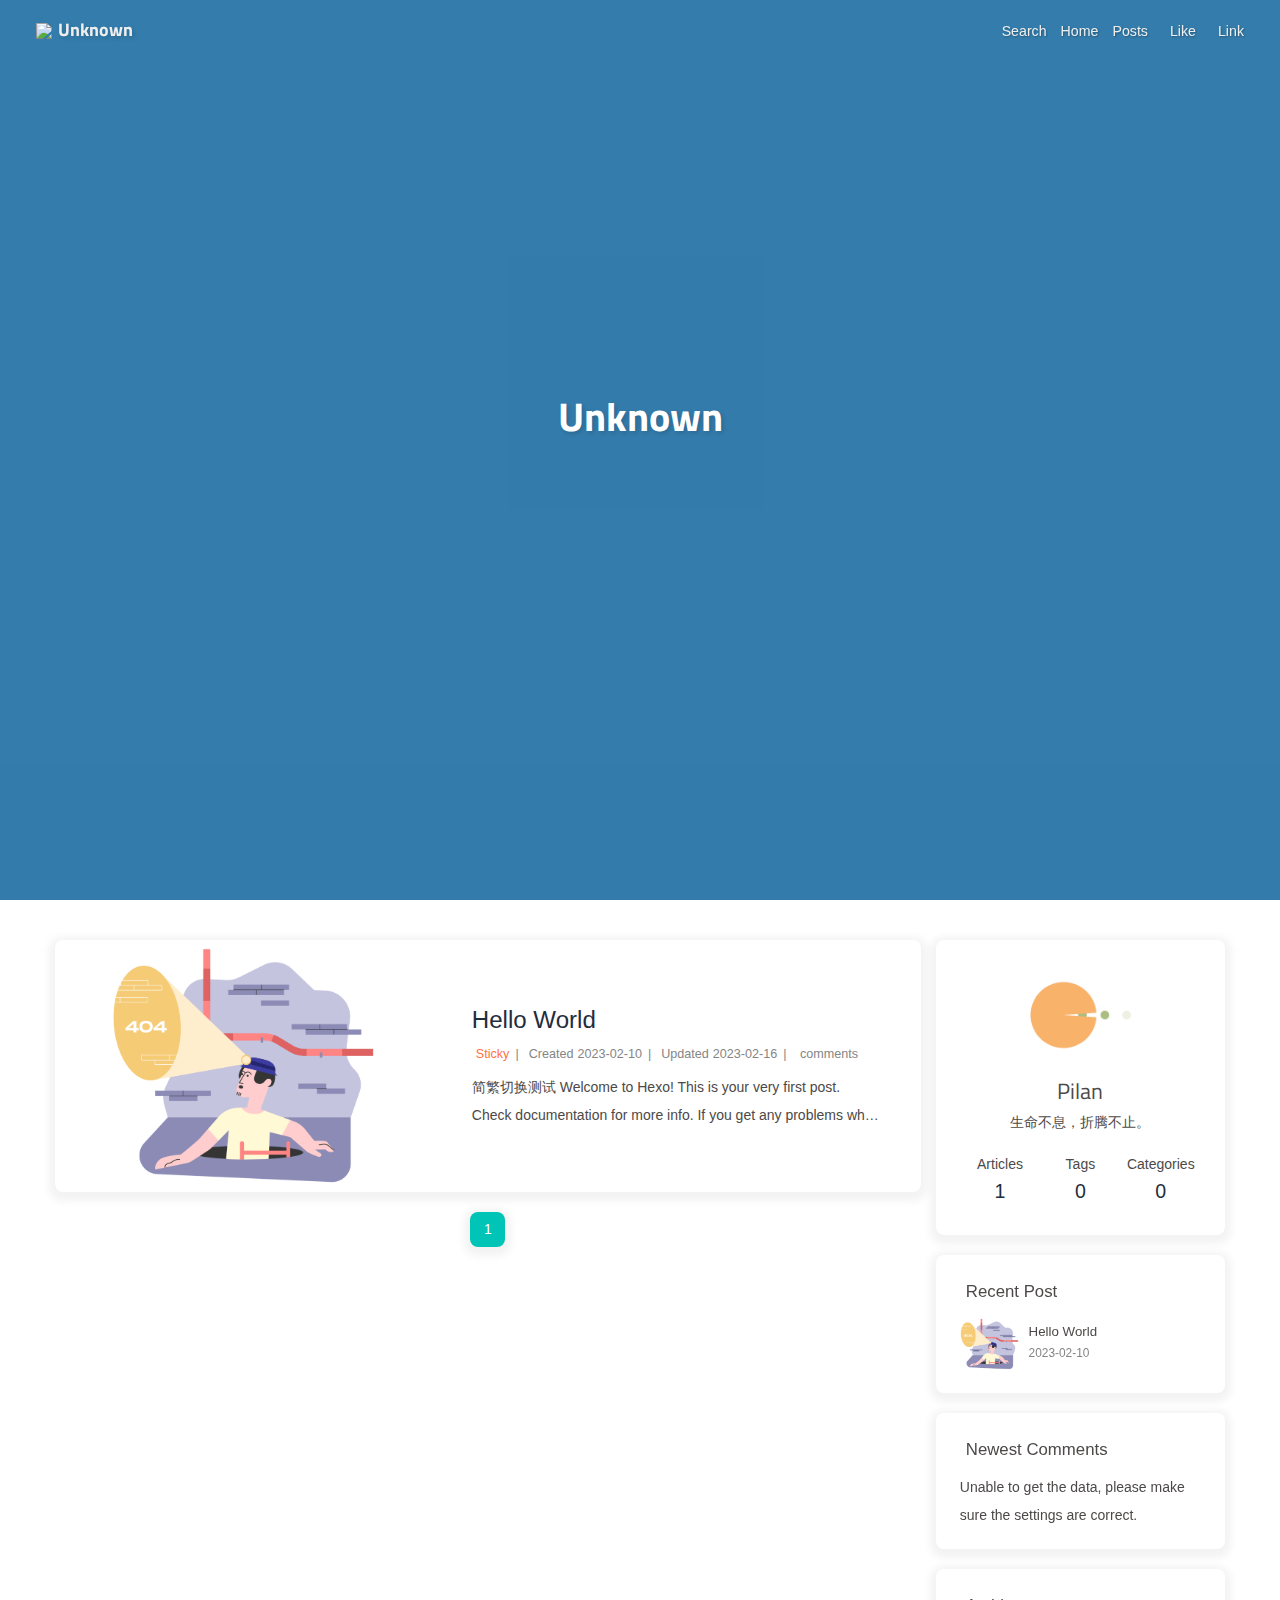
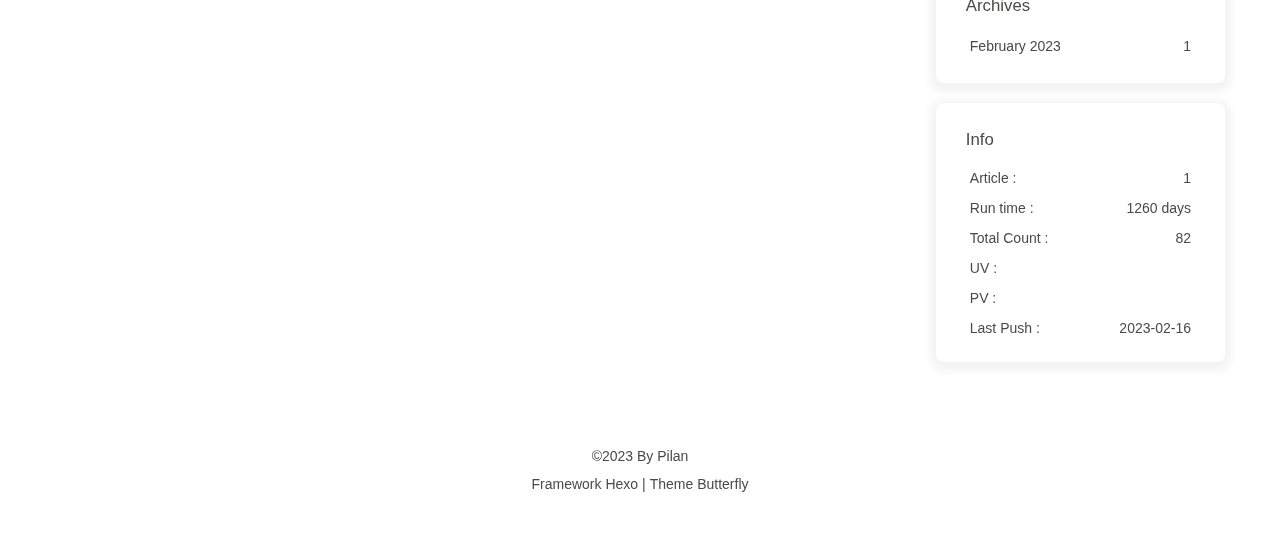
==== commit 1d6e654f: "Site updated: 2023-02-16 23:50:53" ====
--- a/index.html
+++ b/index.html
@@ -55,7 +55,7 @@
   isHome: true,
   isHighlightShrink: false,
   isToc: false,
-  postUpdate: '2023-02-16 22:29:48'
+  postUpdate: '2023-02-16 23:50:51'
 }</script><noscript><style type="text/css">
   #nav {
     opacity: 1
@@ -203,7 +203,7 @@
 Deploy to remote sites
 $ hexo deploy
 More info: Deployment
-</div></div></div><nav id="pagination"><div class="pagination"><span class="page-number current">1</span></div></nav></div><div class="aside-content" id="aside-content"><div class="card-widget card-info"><div class="is-center"><div class="avatar-img"><img src="https://cdn.jsdelivr.net/gh/Oilan94/Picture/Profile.webp" onerror="this.onerror=null;this.src='/img/friend_404.gif'" alt="avatar"/></div><div class="author-info__name">Pilan</div><div class="author-info__description">且学且乐，且行且进。</div></div><div class="card-info-data site-data is-center"><a href="/archives/"><div class="headline">Articles</div><div class="length-num">1</div></a><a href="/tags/"><div class="headline">Tags</div><div class="length-num">0</div></a><a href="/categories/"><div class="headline">Categories</div><div class="length-num">0</div></a></div><a id="card-info-btn" target="_blank" rel="noopener" href="https://github.com/Oilan94"><i class="fab fa-github"></i><span>禁止访问</span></a></div><div class="sticky_layout"><div class="card-widget card-recent-post"><div class="item-headline"><i class="fas fa-history"></i><span>Recent Post</span></div><div class="aside-list"><div class="aside-list-item"><a class="thumbnail" href="/posts/16107.html" title="Hello World"><img src="https://cdn.jsdelivr.net/gh/Oilan94/Picture/Default.webp" onerror="this.onerror=null;this.src='/img/404.webp'" alt="Hello World"/></a><div class="content"><a class="title" href="/posts/16107.html" title="Hello World">Hello World</a><time datetime="2023-02-10T08:42:08.954Z" title="Created 2023-02-10 16:42:08">2023-02-10</time></div></div></div></div><div class="card-widget card-archives"><div class="item-headline"><i class="fas fa-archive"></i><span>Archives</span></div><ul class="card-archive-list"><li class="card-archive-list-item"><a class="card-archive-list-link" href="/archives/2023/02/"><span class="card-archive-list-date">February 2023</span><span class="card-archive-list-count">1</span></a></li></ul></div><div class="card-widget card-webinfo"><div class="item-headline"><i class="fas fa-chart-line"></i><span>Info</span></div><div class="webinfo"><div class="webinfo-item"><div class="item-name">Article :</div><div class="item-count">1</div></div><div class="webinfo-item"><div class="item-name">Run time :</div><div class="item-count" id="runtimeshow" data-publishDate="2023-02-09T16:00:00.000Z"><i class="fa-solid fa-spinner fa-spin"></i></div></div><div class="webinfo-item"><div class="item-name">Total Count :</div><div class="item-count">82</div></div><div class="webinfo-item"><div class="item-name">UV :</div><div class="item-count" id="busuanzi_value_site_uv"><i class="fa-solid fa-spinner fa-spin"></i></div></div><div class="webinfo-item"><div class="item-name">PV :</div><div class="item-count" id="busuanzi_value_site_pv"><i class="fa-solid fa-spinner fa-spin"></i></div></div><div class="webinfo-item"><div class="item-name">Last Push :</div><div class="item-count" id="last-push-date" data-lastPushDate="2023-02-16T14:29:48.176Z"><i class="fa-solid fa-spinner fa-spin"></i></div></div></div></div></div></div></main><footer id="footer" style="background-image: url('https://cdn.jsdelivr.net/gh/Oilan94/Picture/HomePage.webp')"><div id="footer-wrap"><div class="copyright">&copy;2023 By Pilan</div><div class="framework-info"><span>Framework </span><a target="_blank" rel="noopener" href="https://hexo.io">Hexo</a><span class="footer-separator">|</span><span>Theme </span><a target="_blank" rel="noopener" href="https://github.com/jerryc127/hexo-theme-butterfly">Butterfly</a></div></div></footer></div><div id="rightside"><div id="rightside-config-hide"><button id="darkmode" type="button" title="Toggle Between Light And Dark Mode"><i class="fas fa-adjust"></i></button><button id="hide-aside-btn" type="button" title="Toggle between single-column and double-column"><i class="fas fa-arrows-alt-h"></i></button></div><div id="rightside-config-show"><button id="rightside_config" type="button" title="Setting"><i class="fas fa-cog fa-spin"></i></button><button id="go-up" type="button" title="Back To Top"><span class="scroll-percent"></span><i class="fas fa-arrow-up"></i></button></div></div><div id="local-search"><div class="search-dialog"><nav class="search-nav"><span class="search-dialog-title">Search</span><span id="loading-status"></span><button class="search-close-button"><i class="fas fa-times"></i></button></nav><div class="is-center" id="loading-database"><i class="fas fa-spinner fa-pulse"></i><span>  Loading the Database</span></div><div class="search-wrap"><div id="local-search-input"><div class="local-search-box"><input class="local-search-box--input" placeholder="Search for Posts" type="text"/></div></div><hr/><div id="local-search-results"></div></div></div><div id="search-mask"></div></div><div><script src="/js/utils.js"></script><script src="/js/main.js"></script><script src="https://cdn.jsdelivr.net/npm/@fancyapps/ui/dist/fancybox.umd.min.js"></script><script src="https://cdn.jsdelivr.net/npm/instant.page/instantpage.min.js" type="module"></script><script src="https://cdn.jsdelivr.net/npm/node-snackbar/dist/snackbar.min.js"></script><script>function panguFn () {
+</div></div></div><nav id="pagination"><div class="pagination"><span class="page-number current">1</span></div></nav></div><div class="aside-content" id="aside-content"><div class="card-widget card-info"><div class="is-center"><div class="avatar-img"><img src="https://cdn.jsdelivr.net/gh/Oilan94/Picture/Profile.webp" onerror="this.onerror=null;this.src='/img/friend_404.gif'" alt="avatar"/></div><div class="author-info__name">Pilan</div><div class="author-info__description">生命不息，折腾不止。</div></div><div class="card-info-data site-data is-center"><a href="/archives/"><div class="headline">Articles</div><div class="length-num">1</div></a><a href="/tags/"><div class="headline">Tags</div><div class="length-num">0</div></a><a href="/categories/"><div class="headline">Categories</div><div class="length-num">0</div></a></div></div><div class="sticky_layout"><div class="card-widget card-recent-post"><div class="item-headline"><i class="fas fa-history"></i><span>Recent Post</span></div><div class="aside-list"><div class="aside-list-item"><a class="thumbnail" href="/posts/16107.html" title="Hello World"><img src="https://cdn.jsdelivr.net/gh/Oilan94/Picture/Default.webp" onerror="this.onerror=null;this.src='/img/404.webp'" alt="Hello World"/></a><div class="content"><a class="title" href="/posts/16107.html" title="Hello World">Hello World</a><time datetime="2023-02-10T08:42:08.954Z" title="Created 2023-02-10 16:42:08">2023-02-10</time></div></div></div></div><div class="card-widget" id="card-newest-comments"><div class="item-headline"><i class="fas fa-comment-dots"></i><span>Newest Comments</span></div><div class="aside-list"><span>loading...</span></div></div><div class="card-widget card-archives"><div class="item-headline"><i class="fas fa-archive"></i><span>Archives</span></div><ul class="card-archive-list"><li class="card-archive-list-item"><a class="card-archive-list-link" href="/archives/2023/02/"><span class="card-archive-list-date">February 2023</span><span class="card-archive-list-count">1</span></a></li></ul></div><div class="card-widget card-webinfo"><div class="item-headline"><i class="fas fa-chart-line"></i><span>Info</span></div><div class="webinfo"><div class="webinfo-item"><div class="item-name">Article :</div><div class="item-count">1</div></div><div class="webinfo-item"><div class="item-name">Run time :</div><div class="item-count" id="runtimeshow" data-publishDate="2023-02-09T16:00:00.000Z"><i class="fa-solid fa-spinner fa-spin"></i></div></div><div class="webinfo-item"><div class="item-name">Total Count :</div><div class="item-count">82</div></div><div class="webinfo-item"><div class="item-name">UV :</div><div class="item-count" id="busuanzi_value_site_uv"><i class="fa-solid fa-spinner fa-spin"></i></div></div><div class="webinfo-item"><div class="item-name">PV :</div><div class="item-count" id="busuanzi_value_site_pv"><i class="fa-solid fa-spinner fa-spin"></i></div></div><div class="webinfo-item"><div class="item-name">Last Push :</div><div class="item-count" id="last-push-date" data-lastPushDate="2023-02-16T15:50:51.651Z"><i class="fa-solid fa-spinner fa-spin"></i></div></div></div></div></div></div></main><footer id="footer"><div id="footer-wrap"><div class="copyright">&copy;2023 By Pilan</div><div class="framework-info"><span>Framework </span><a target="_blank" rel="noopener" href="https://hexo.io">Hexo</a><span class="footer-separator">|</span><span>Theme </span><a target="_blank" rel="noopener" href="https://github.com/jerryc127/hexo-theme-butterfly">Butterfly</a></div></div></footer></div><div id="rightside"><div id="rightside-config-hide"><button id="darkmode" type="button" title="Toggle Between Light And Dark Mode"><i class="fas fa-adjust"></i></button><button id="hide-aside-btn" type="button" title="Toggle between single-column and double-column"><i class="fas fa-arrows-alt-h"></i></button></div><div id="rightside-config-show"><button id="rightside_config" type="button" title="Setting"><i class="fas fa-cog fa-spin"></i></button><button id="go-up" type="button" title="Back To Top"><span class="scroll-percent"></span><i class="fas fa-arrow-up"></i></button></div></div><div id="local-search"><div class="search-dialog"><nav class="search-nav"><span class="search-dialog-title">Search</span><span id="loading-status"></span><button class="search-close-button"><i class="fas fa-times"></i></button></nav><div class="is-center" id="loading-database"><i class="fas fa-spinner fa-pulse"></i><span>  Loading the Database</span></div><div class="search-wrap"><div id="local-search-input"><div class="local-search-box"><input class="local-search-box--input" placeholder="Search for Posts" type="text"/></div></div><hr/><div id="local-search-results"></div></div></div><div id="search-mask"></div></div><div><script src="/js/utils.js"></script><script src="/js/main.js"></script><script src="https://cdn.jsdelivr.net/npm/@fancyapps/ui/dist/fancybox.umd.min.js"></script><script src="https://cdn.jsdelivr.net/npm/instant.page/instantpage.min.js" type="module"></script><script src="https://cdn.jsdelivr.net/npm/node-snackbar/dist/snackbar.min.js"></script><script>function panguFn () {
   if (typeof pangu === 'object') pangu.autoSpacingPage()
   else {
     getScript('https://cdn.jsdelivr.net/npm/pangu/dist/browser/pangu.min.js')
@@ -267,7 +267,7 @@
     .then(data => {
       if (true) {
         const from = '出自 ' + data.from
-        const sub = []
+        const sub = ["云外有天，年月有歌。","他日若遂凌云志，敢笑黄巢不丈夫！","明月出天山，苍茫云海间"]
         sub.unshift(data.hitokoto, from)
         typedJSFn.init(sub)
       } else {
@@ -300,7 +300,101 @@
 
     window.pjax ? loadMermaid() : document.addEventListener('DOMContentLoaded', loadMermaid)
   }
-})()</script></div><canvas class="fireworks" mobile="false"></canvas><script src="https://cdn.jsdelivr.net/npm/butterfly-extsrc/dist/fireworks.min.js"></script><script defer="defer" id="ribbon" src="https://cdn.jsdelivr.net/npm/butterfly-extsrc/dist/canvas-ribbon.min.js" size="150" alpha="0.6" zIndex="-1" mobile="false" data-click="true"></script><script src="https://cdn.jsdelivr.net/npm/butterfly-extsrc/dist/activate-power-mode.min.js"></script><script>POWERMODE.colorful = true;
+})()</script></div><script src="https://cdn.jsdelivr.net/npm/blueimp-md5/js/md5.min.js"></script><script>window.addEventListener('load', () => {
+  const changeContent = (content) => {
+    if (content === '') return content
+
+    content = content.replace(/<img.*?src="(.*?)"?[^\>]+>/ig, '[image]') // replace image link
+    content = content.replace(/<a[^>]+?href=["']?([^"']+)["']?[^>]*>([^<]+)<\/a>/gi, '[link]') // replace url
+    content = content.replace(/<pre><code>.*?<\/pre>/gi, '[code]') // replace code
+    content = content.replace(/<[^>]+>/g,"") // remove html tag
+
+    if (content.length > 150) {
+      content = content.substring(0,150) + '...'
+    }
+    return content
+  }
+
+  const getIcon = (icon, mail) => {
+    if (icon) return icon
+    let defaultIcon = '?d=monsterid'
+    let iconUrl = `https://gravatar.loli.net/avatar/${md5(mail.toLowerCase()) + defaultIcon}`
+    return iconUrl
+  }
+
+  const generateHtml = array => {
+    let result = ''
+
+    if (array.length) {
+      for (let i = 0; i < array.length; i++) {
+        result += '<div class=\'aside-list-item\'>'
+
+        if (true) {
+          const name = 'src'
+          result += `<a href='${array[i].url}' class='thumbnail'><img ${name}='${array[i].avatar}' alt='${array[i].nick}'></a>`
+        }
+
+        result += `<div class='content'>
+        <a class='comment' href='${array[i].url}' title='${array[i].content}'>${array[i].content}</a>
+        <div class='name'><span>${array[i].nick} / </span><time datetime="${array[i].date}">${btf.diffDate(array[i].date, true)}</time></div>
+        </div></div>`
+      }
+    } else {
+      result += 'No Comment'
+    }
+
+    let $dom = document.querySelector('#card-newest-comments .aside-list')
+    $dom.innerHTML= result
+    window.lazyLoadInstance && window.lazyLoadInstance.update()
+    window.pjax && window.pjax.refresh($dom)
+  }
+
+  const getComment = () => {
+    const serverURL = 'https://esgdsw7h.api.lncldglobal.com'
+
+    var settings = {
+      "method": "GET",
+      "headers": {
+        "X-LC-Id": 'ESgdsW7H5cxFGzyGsYGQQs7v-MdYXbMMI',
+        "X-LC-Key": 'VvRzQAOHCeZ5p68vEbsoHnkS',
+        "Content-Type": "application/json"
+      },
+    }
+
+    fetch(`${serverURL}/1.1/classes/Comment?limit=6&order=-createdAt`,settings)
+      .then(response => response.json())
+      .then(data => {
+        const valineArray = data.results.map(function (e) {
+          return {
+            'avatar': getIcon(e.QQAvatar, e.mail),
+            'content': changeContent(e.comment),
+            'nick': e.nick,
+            'url': e.url + '#' + e.objectId,
+            'date': e.updatedAt,
+          }
+        })
+        saveToLocal.set('valine-newest-comments', JSON.stringify(valineArray), 10/(60*24))
+        generateHtml(valineArray)
+      }).catch(e => {
+        const $dom = document.querySelector('#card-newest-comments .aside-list')
+        $dom.innerHTML= "Unable to get the data, please make sure the settings are correct."
+      }) 
+  }
+
+  const newestCommentInit = () => {
+    if (document.querySelector('#card-newest-comments .aside-list')) {
+      const data = saveToLocal.get('valine-newest-comments')
+      if (data) {
+        generateHtml(JSON.parse(data))
+      } else {
+        getComment()
+      }
+    }
+  }
+
+  newestCommentInit()
+  document.addEventListener('pjax:complete', newestCommentInit)
+})</script><canvas class="fireworks" mobile="false"></canvas><script src="https://cdn.jsdelivr.net/npm/butterfly-extsrc/dist/fireworks.min.js"></script><script defer="defer" id="ribbon" src="https://cdn.jsdelivr.net/npm/butterfly-extsrc/dist/canvas-ribbon.min.js" size="150" alpha="0.6" zIndex="-1" mobile="false" data-click="true"></script><script src="https://cdn.jsdelivr.net/npm/butterfly-extsrc/dist/activate-power-mode.min.js"></script><script>POWERMODE.colorful = true;
 POWERMODE.shake = true;
 POWERMODE.mobile = false;
 document.body.addEventListener('input', POWERMODE);
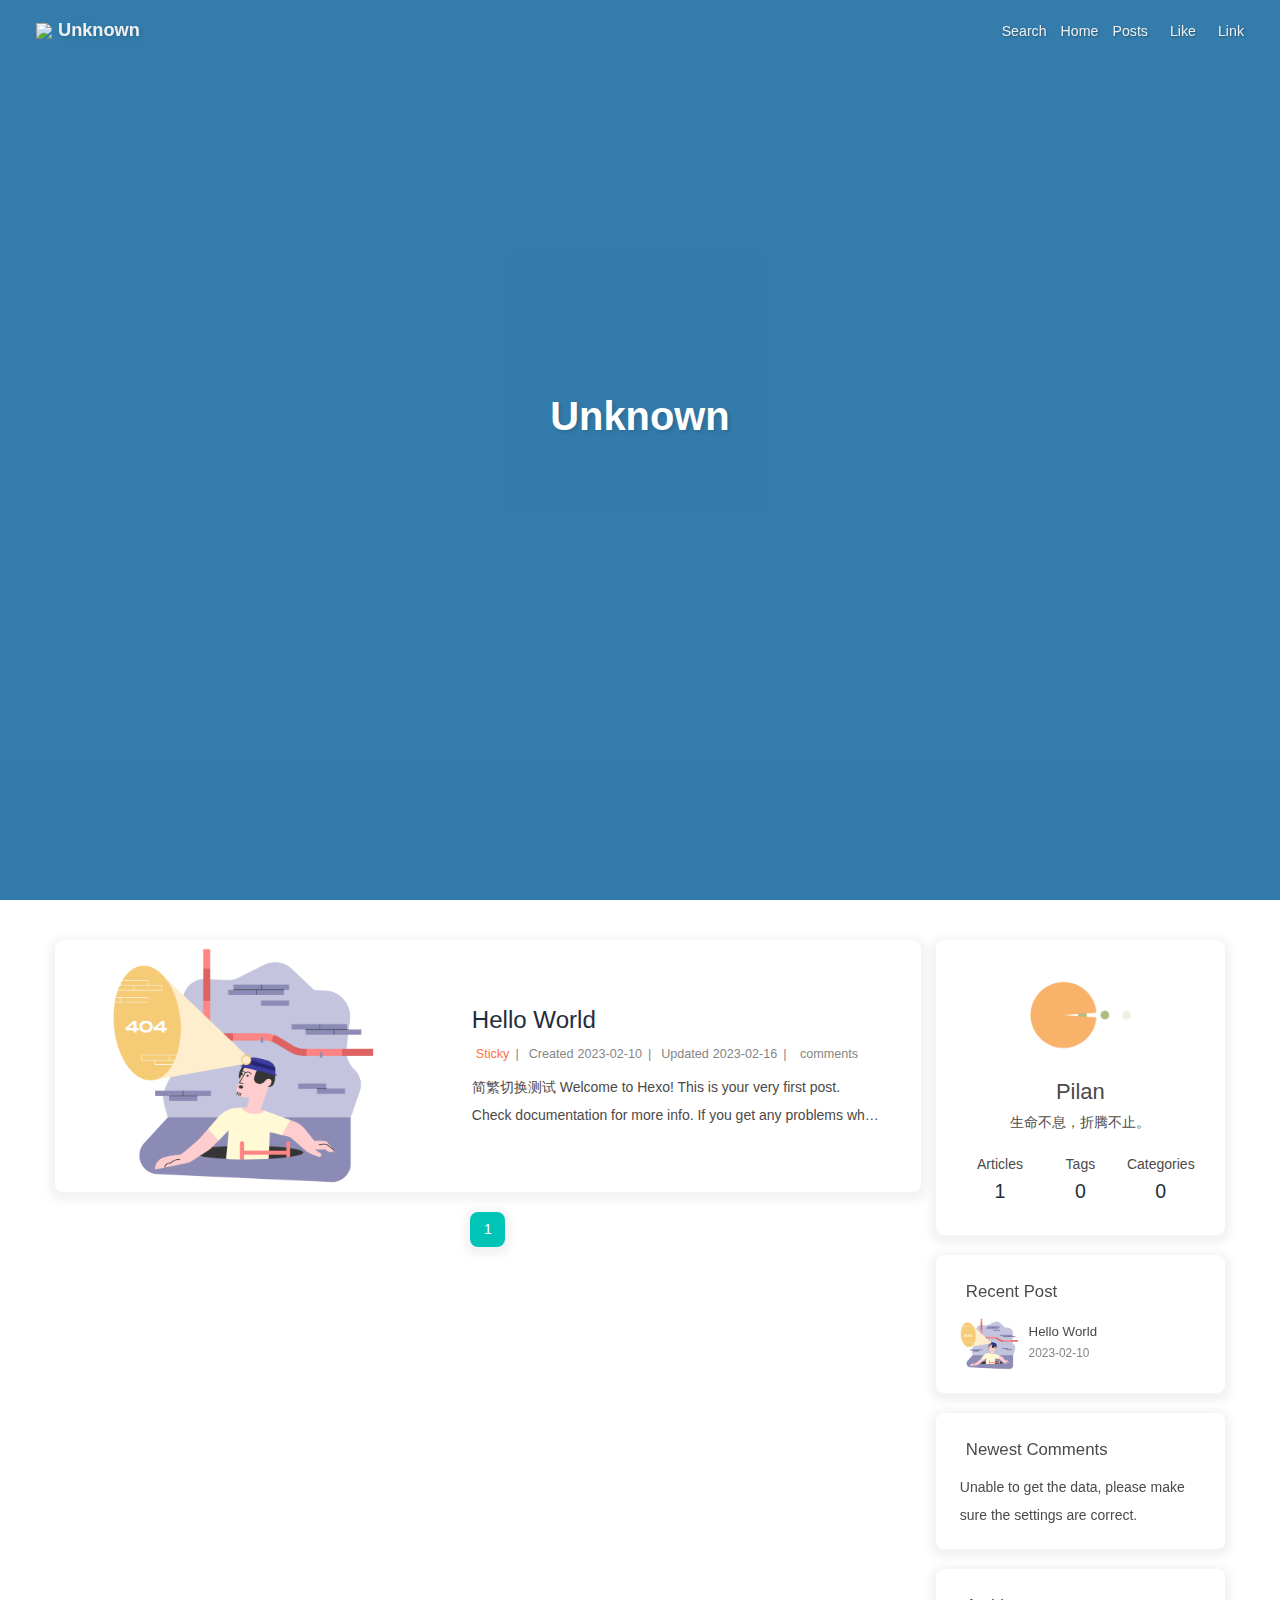
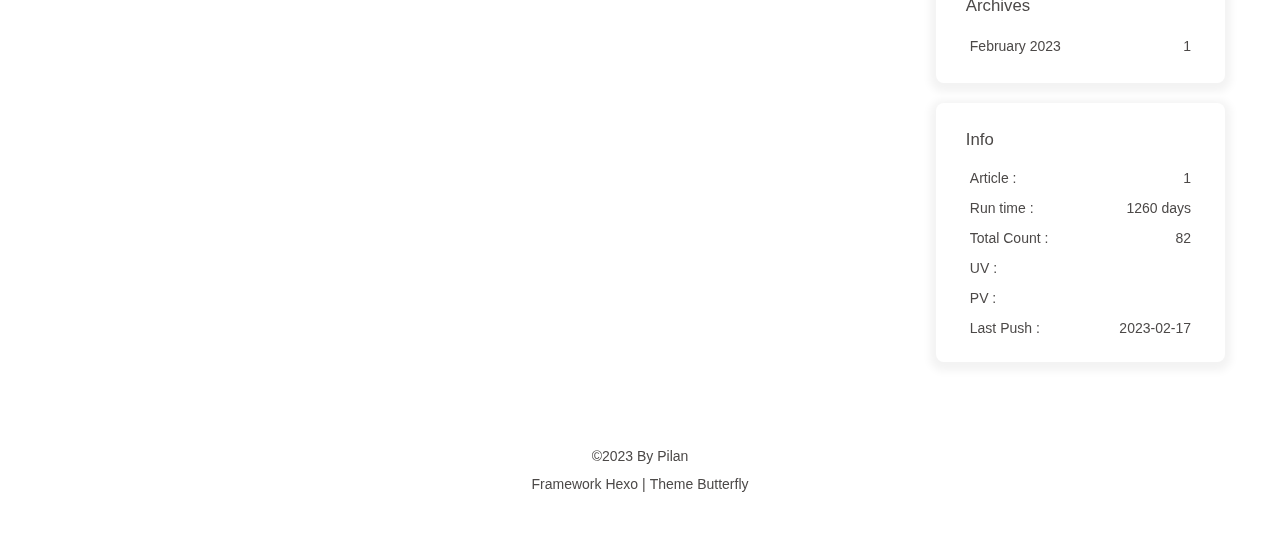
==== commit df422bb6: "Site updated: 2023-02-17 08:55:22" ====
--- a/index.html
+++ b/index.html
@@ -9,7 +9,7 @@
 <meta property="article:author" content="Pilan">
 <meta property="article:tag" content="All-inclusive,All-baloney">
 <meta name="twitter:card" content="summary">
-<meta name="twitter:image" content="https://cdn.jsdelivr.net/gh/Oilan94/Picture/Profile.webp"><link rel="shortcut icon" href="/img/favicon.png"><link rel="canonical" href="https://www.iorzro.com/index.html"><link rel="preconnect" href="//cdn.jsdelivr.net"/><link rel="preconnect" href="//fonts.googleapis.com" crossorigin=""/><link rel="preconnect" href="//busuanzi.ibruce.info"/><link rel="stylesheet" href="/css/index.css"><link rel="stylesheet" href="https://cdn.jsdelivr.net/npm/@fortawesome/fontawesome-free/css/all.min.css" media="print" onload="this.media='all'"><link rel="stylesheet" href="https://cdn.jsdelivr.net/npm/node-snackbar/dist/snackbar.min.css" media="print" onload="this.media='all'"><link rel="stylesheet" href="https://cdn.jsdelivr.net/npm/@fancyapps/ui/dist/fancybox.min.css" media="print" onload="this.media='all'"><link rel="stylesheet" href="https://fonts.googleapis.com/css?family=Titillium+Web&amp;display=swap" media="print" onload="this.media='all'"><script>const GLOBAL_CONFIG = { 
+<meta name="twitter:image" content="https://cdn.jsdelivr.net/gh/Oilan94/Picture/Profile.webp"><link rel="shortcut icon" href="/img/favicon.png"><link rel="canonical" href="https://www.iorzro.com/index.html"><link rel="preconnect" href="//cdn.jsdelivr.net"/><link rel="preconnect" href="//busuanzi.ibruce.info"/><link rel="stylesheet" href="/css/index.css"><link rel="stylesheet" href="https://cdn.jsdelivr.net/npm/@fortawesome/fontawesome-free/css/all.min.css" media="print" onload="this.media='all'"><link rel="stylesheet" href="https://cdn.jsdelivr.net/npm/node-snackbar/dist/snackbar.min.css" media="print" onload="this.media='all'"><link rel="stylesheet" href="https://cdn.jsdelivr.net/npm/@fancyapps/ui/dist/fancybox.min.css" media="print" onload="this.media='all'"><script>const GLOBAL_CONFIG = { 
   root: '/',
   algolia: undefined,
   localSearch: {"path":"/search.xml","preload":false,"languages":{"hits_empty":"We didn't find any results for the search: ${query}"}},
@@ -55,7 +55,7 @@
   isHome: true,
   isHighlightShrink: false,
   isToc: false,
-  postUpdate: '2023-02-16 23:50:51'
+  postUpdate: '2023-02-17 08:55:20'
 }</script><noscript><style type="text/css">
   #nav {
     opacity: 1
@@ -203,7 +203,7 @@
 Deploy to remote sites
 $ hexo deploy
 More info: Deployment
-</div></div></div><nav id="pagination"><div class="pagination"><span class="page-number current">1</span></div></nav></div><div class="aside-content" id="aside-content"><div class="card-widget card-info"><div class="is-center"><div class="avatar-img"><img src="https://cdn.jsdelivr.net/gh/Oilan94/Picture/Profile.webp" onerror="this.onerror=null;this.src='/img/friend_404.gif'" alt="avatar"/></div><div class="author-info__name">Pilan</div><div class="author-info__description">生命不息，折腾不止。</div></div><div class="card-info-data site-data is-center"><a href="/archives/"><div class="headline">Articles</div><div class="length-num">1</div></a><a href="/tags/"><div class="headline">Tags</div><div class="length-num">0</div></a><a href="/categories/"><div class="headline">Categories</div><div class="length-num">0</div></a></div></div><div class="sticky_layout"><div class="card-widget card-recent-post"><div class="item-headline"><i class="fas fa-history"></i><span>Recent Post</span></div><div class="aside-list"><div class="aside-list-item"><a class="thumbnail" href="/posts/16107.html" title="Hello World"><img src="https://cdn.jsdelivr.net/gh/Oilan94/Picture/Default.webp" onerror="this.onerror=null;this.src='/img/404.webp'" alt="Hello World"/></a><div class="content"><a class="title" href="/posts/16107.html" title="Hello World">Hello World</a><time datetime="2023-02-10T08:42:08.954Z" title="Created 2023-02-10 16:42:08">2023-02-10</time></div></div></div></div><div class="card-widget" id="card-newest-comments"><div class="item-headline"><i class="fas fa-comment-dots"></i><span>Newest Comments</span></div><div class="aside-list"><span>loading...</span></div></div><div class="card-widget card-archives"><div class="item-headline"><i class="fas fa-archive"></i><span>Archives</span></div><ul class="card-archive-list"><li class="card-archive-list-item"><a class="card-archive-list-link" href="/archives/2023/02/"><span class="card-archive-list-date">February 2023</span><span class="card-archive-list-count">1</span></a></li></ul></div><div class="card-widget card-webinfo"><div class="item-headline"><i class="fas fa-chart-line"></i><span>Info</span></div><div class="webinfo"><div class="webinfo-item"><div class="item-name">Article :</div><div class="item-count">1</div></div><div class="webinfo-item"><div class="item-name">Run time :</div><div class="item-count" id="runtimeshow" data-publishDate="2023-02-09T16:00:00.000Z"><i class="fa-solid fa-spinner fa-spin"></i></div></div><div class="webinfo-item"><div class="item-name">Total Count :</div><div class="item-count">82</div></div><div class="webinfo-item"><div class="item-name">UV :</div><div class="item-count" id="busuanzi_value_site_uv"><i class="fa-solid fa-spinner fa-spin"></i></div></div><div class="webinfo-item"><div class="item-name">PV :</div><div class="item-count" id="busuanzi_value_site_pv"><i class="fa-solid fa-spinner fa-spin"></i></div></div><div class="webinfo-item"><div class="item-name">Last Push :</div><div class="item-count" id="last-push-date" data-lastPushDate="2023-02-16T15:50:51.651Z"><i class="fa-solid fa-spinner fa-spin"></i></div></div></div></div></div></div></main><footer id="footer"><div id="footer-wrap"><div class="copyright">&copy;2023 By Pilan</div><div class="framework-info"><span>Framework </span><a target="_blank" rel="noopener" href="https://hexo.io">Hexo</a><span class="footer-separator">|</span><span>Theme </span><a target="_blank" rel="noopener" href="https://github.com/jerryc127/hexo-theme-butterfly">Butterfly</a></div></div></footer></div><div id="rightside"><div id="rightside-config-hide"><button id="darkmode" type="button" title="Toggle Between Light And Dark Mode"><i class="fas fa-adjust"></i></button><button id="hide-aside-btn" type="button" title="Toggle between single-column and double-column"><i class="fas fa-arrows-alt-h"></i></button></div><div id="rightside-config-show"><button id="rightside_config" type="button" title="Setting"><i class="fas fa-cog fa-spin"></i></button><button id="go-up" type="button" title="Back To Top"><span class="scroll-percent"></span><i class="fas fa-arrow-up"></i></button></div></div><div id="local-search"><div class="search-dialog"><nav class="search-nav"><span class="search-dialog-title">Search</span><span id="loading-status"></span><button class="search-close-button"><i class="fas fa-times"></i></button></nav><div class="is-center" id="loading-database"><i class="fas fa-spinner fa-pulse"></i><span>  Loading the Database</span></div><div class="search-wrap"><div id="local-search-input"><div class="local-search-box"><input class="local-search-box--input" placeholder="Search for Posts" type="text"/></div></div><hr/><div id="local-search-results"></div></div></div><div id="search-mask"></div></div><div><script src="/js/utils.js"></script><script src="/js/main.js"></script><script src="https://cdn.jsdelivr.net/npm/@fancyapps/ui/dist/fancybox.umd.min.js"></script><script src="https://cdn.jsdelivr.net/npm/instant.page/instantpage.min.js" type="module"></script><script src="https://cdn.jsdelivr.net/npm/node-snackbar/dist/snackbar.min.js"></script><script>function panguFn () {
+</div></div></div><nav id="pagination"><div class="pagination"><span class="page-number current">1</span></div></nav></div><div class="aside-content" id="aside-content"><div class="card-widget card-info"><div class="is-center"><div class="avatar-img"><img src="https://cdn.jsdelivr.net/gh/Oilan94/Picture/Profile.webp" onerror="this.onerror=null;this.src='/img/friend_404.gif'" alt="avatar"/></div><div class="author-info__name">Pilan</div><div class="author-info__description">生命不息，折腾不止。</div></div><div class="card-info-data site-data is-center"><a href="/archives/"><div class="headline">Articles</div><div class="length-num">1</div></a><a href="/tags/"><div class="headline">Tags</div><div class="length-num">0</div></a><a href="/categories/"><div class="headline">Categories</div><div class="length-num">0</div></a></div></div><div class="sticky_layout"><div class="card-widget card-recent-post"><div class="item-headline"><i class="fas fa-history"></i><span>Recent Post</span></div><div class="aside-list"><div class="aside-list-item"><a class="thumbnail" href="/posts/16107.html" title="Hello World"><img src="https://cdn.jsdelivr.net/gh/Oilan94/Picture/Default.webp" onerror="this.onerror=null;this.src='/img/404.webp'" alt="Hello World"/></a><div class="content"><a class="title" href="/posts/16107.html" title="Hello World">Hello World</a><time datetime="2023-02-10T08:42:08.954Z" title="Created 2023-02-10 16:42:08">2023-02-10</time></div></div></div></div><div class="card-widget" id="card-newest-comments"><div class="item-headline"><i class="fas fa-comment-dots"></i><span>Newest Comments</span></div><div class="aside-list"><span>loading...</span></div></div><div class="card-widget card-archives"><div class="item-headline"><i class="fas fa-archive"></i><span>Archives</span></div><ul class="card-archive-list"><li class="card-archive-list-item"><a class="card-archive-list-link" href="/archives/2023/02/"><span class="card-archive-list-date">February 2023</span><span class="card-archive-list-count">1</span></a></li></ul></div><div class="card-widget card-webinfo"><div class="item-headline"><i class="fas fa-chart-line"></i><span>Info</span></div><div class="webinfo"><div class="webinfo-item"><div class="item-name">Article :</div><div class="item-count">1</div></div><div class="webinfo-item"><div class="item-name">Run time :</div><div class="item-count" id="runtimeshow" data-publishDate="2023-02-09T16:00:00.000Z"><i class="fa-solid fa-spinner fa-spin"></i></div></div><div class="webinfo-item"><div class="item-name">Total Count :</div><div class="item-count">82</div></div><div class="webinfo-item"><div class="item-name">UV :</div><div class="item-count" id="busuanzi_value_site_uv"><i class="fa-solid fa-spinner fa-spin"></i></div></div><div class="webinfo-item"><div class="item-name">PV :</div><div class="item-count" id="busuanzi_value_site_pv"><i class="fa-solid fa-spinner fa-spin"></i></div></div><div class="webinfo-item"><div class="item-name">Last Push :</div><div class="item-count" id="last-push-date" data-lastPushDate="2023-02-17T00:55:20.682Z"><i class="fa-solid fa-spinner fa-spin"></i></div></div></div></div></div></div></main><footer id="footer"><div id="footer-wrap"><div class="copyright">&copy;2023 By Pilan</div><div class="framework-info"><span>Framework </span><a target="_blank" rel="noopener" href="https://hexo.io">Hexo</a><span class="footer-separator">|</span><span>Theme </span><a target="_blank" rel="noopener" href="https://github.com/jerryc127/hexo-theme-butterfly">Butterfly</a></div></div></footer></div><div id="rightside"><div id="rightside-config-hide"><button id="darkmode" type="button" title="Toggle Between Light And Dark Mode"><i class="fas fa-adjust"></i></button><button id="hide-aside-btn" type="button" title="Toggle between single-column and double-column"><i class="fas fa-arrows-alt-h"></i></button></div><div id="rightside-config-show"><button id="rightside_config" type="button" title="Setting"><i class="fas fa-cog fa-spin"></i></button><button id="go-up" type="button" title="Back To Top"><span class="scroll-percent"></span><i class="fas fa-arrow-up"></i></button></div></div><div id="local-search"><div class="search-dialog"><nav class="search-nav"><span class="search-dialog-title">Search</span><span id="loading-status"></span><button class="search-close-button"><i class="fas fa-times"></i></button></nav><div class="is-center" id="loading-database"><i class="fas fa-spinner fa-pulse"></i><span>  Loading the Database</span></div><div class="search-wrap"><div id="local-search-input"><div class="local-search-box"><input class="local-search-box--input" placeholder="Search for Posts" type="text"/></div></div><hr/><div id="local-search-results"></div></div></div><div id="search-mask"></div></div><div><script src="/js/utils.js"></script><script src="/js/main.js"></script><script src="https://cdn.jsdelivr.net/npm/@fancyapps/ui/dist/fancybox.umd.min.js"></script><script src="https://cdn.jsdelivr.net/npm/instant.page/instantpage.min.js" type="module"></script><script src="https://cdn.jsdelivr.net/npm/node-snackbar/dist/snackbar.min.js"></script><script>function panguFn () {
   if (typeof pangu === 'object') pangu.autoSpacingPage()
   else {
     getScript('https://cdn.jsdelivr.net/npm/pangu/dist/browser/pangu.min.js')
@@ -317,7 +317,7 @@
 
   const getIcon = (icon, mail) => {
     if (icon) return icon
-    let defaultIcon = '?d=monsterid'
+    let defaultIcon = '?d=mp'
     let iconUrl = `https://gravatar.loli.net/avatar/${md5(mail.toLowerCase()) + defaultIcon}`
     return iconUrl
   }
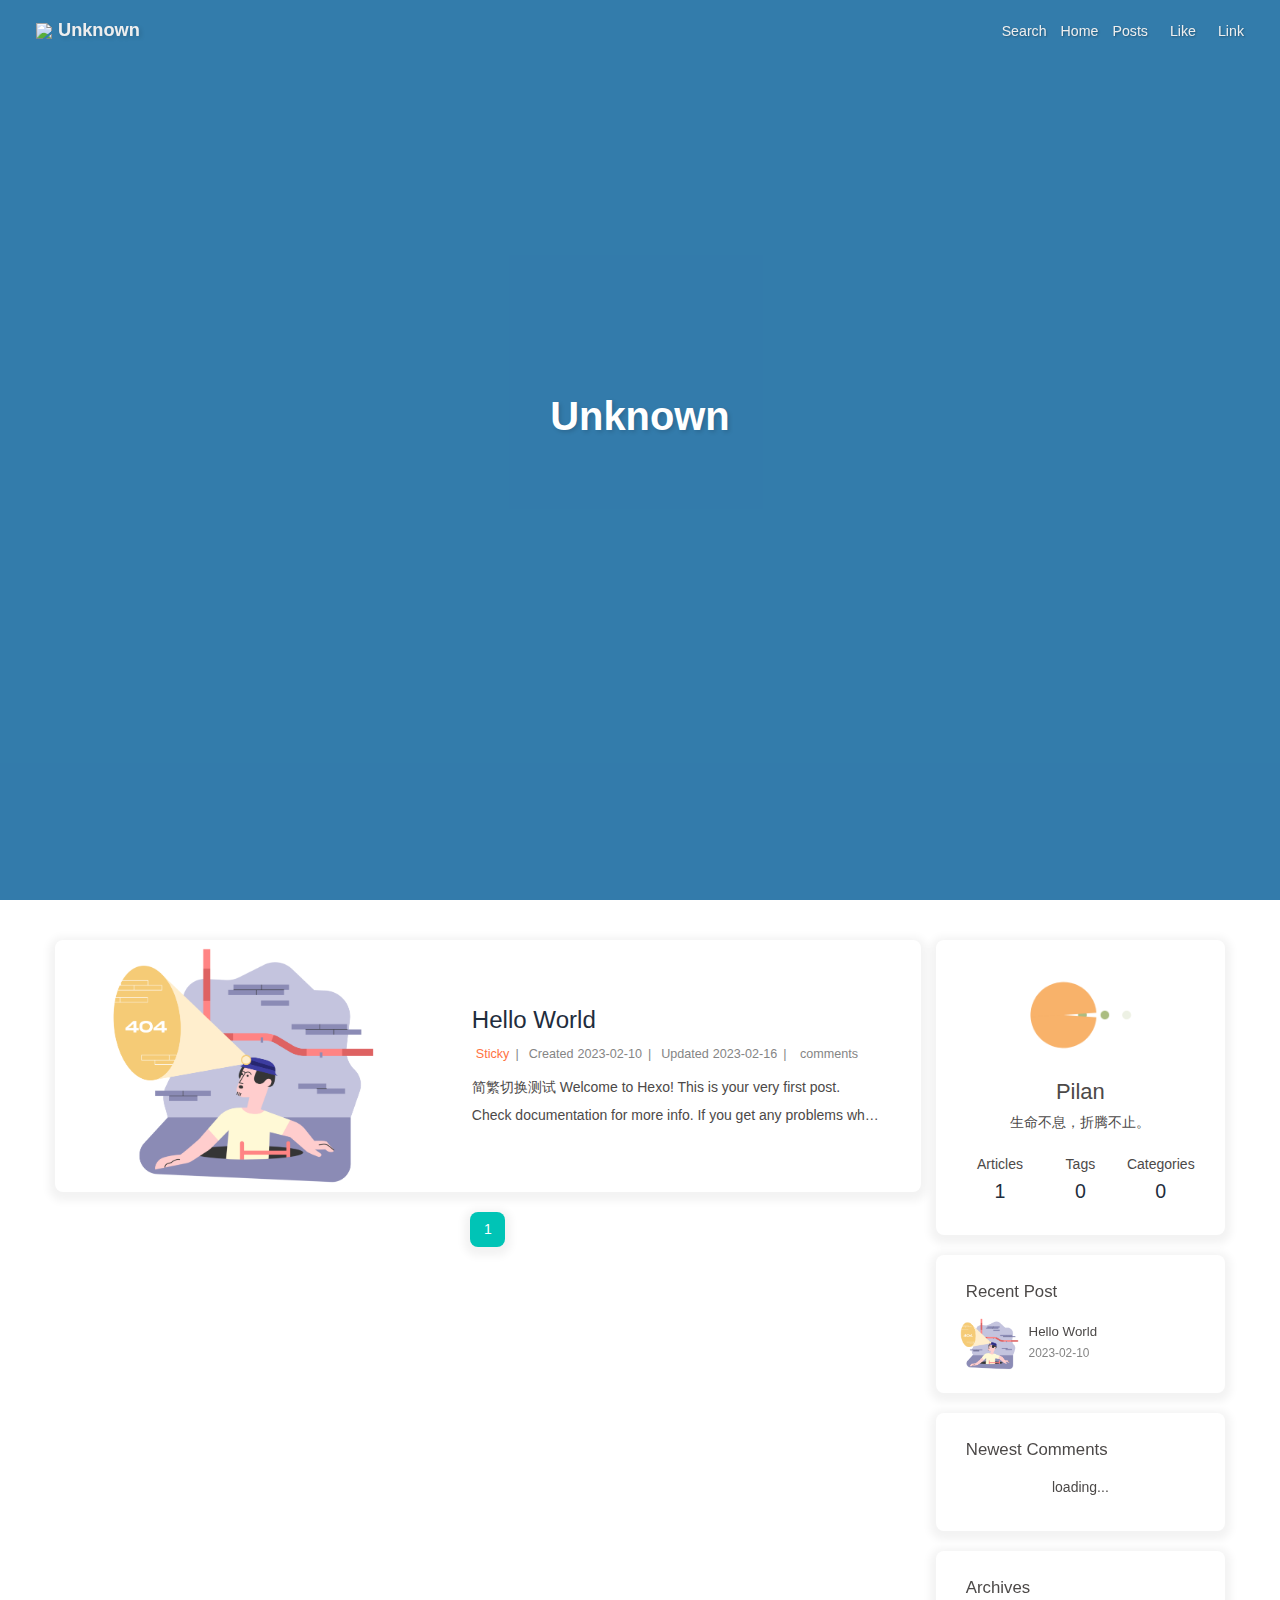
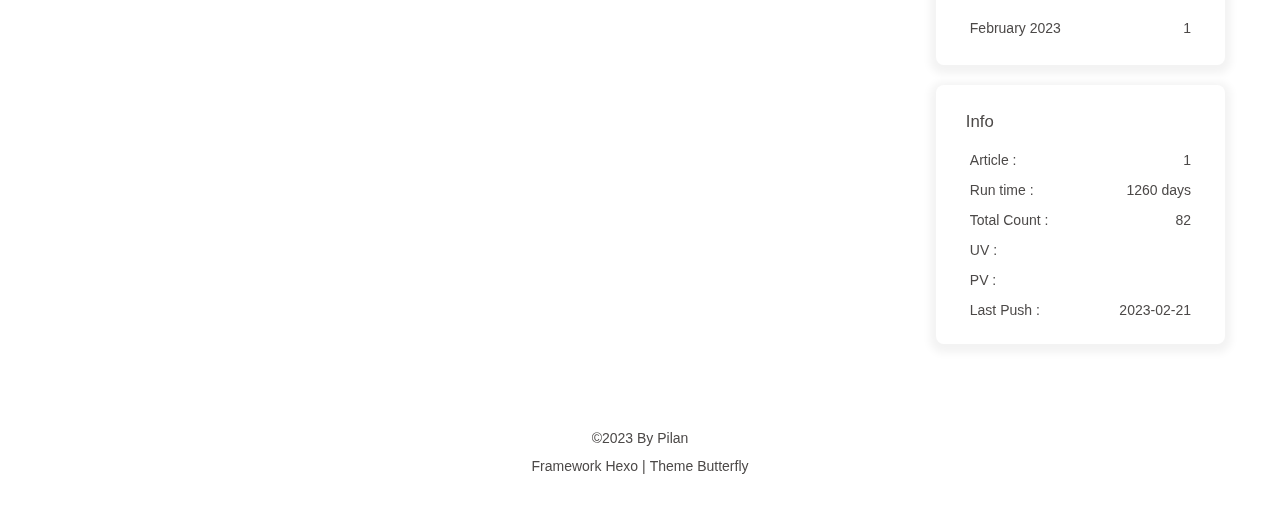
==== commit c6c5d240: "Site updated: 2023-02-21 14:57:55" ====
--- a/index.html
+++ b/index.html
@@ -55,7 +55,7 @@
   isHome: true,
   isHighlightShrink: false,
   isToc: false,
-  postUpdate: '2023-02-17 08:55:20'
+  postUpdate: '2023-02-21 14:56:01'
 }</script><noscript><style type="text/css">
   #nav {
     opacity: 1
@@ -112,12 +112,18 @@
       document.head.appendChild(script)
     })
   
-    win.getCSS = url => new Promise((resolve, reject) => {
+    win.getCSS = (url,id = false) => new Promise((resolve, reject) => {
       const link = document.createElement('link')
       link.rel = 'stylesheet'
       link.href = url
-      link.onload = () => resolve()
-      link.onerror = () => reject()
+      if (id) link.id = id
+      link.onerror = reject
+      link.onload = link.onreadystatechange = function() {
+        const loadState = this.readyState
+        if (loadState && loadState !== 'loaded' && loadState !== 'complete') return
+        link.onload = link.onreadystatechange = null
+        resolve()
+      }
       document.head.appendChild(link)
     })
   
@@ -188,7 +194,7 @@
 if (true) {
   document.addEventListener('pjax:send', () => { preloader.initLoading() })
   document.addEventListener('pjax:complete', () => { preloader.endLoading() })
-}</script><div id="sidebar"><div id="menu-mask"></div><div id="sidebar-menus"><div class="avatar-img is-center"><img src="https://cdn.jsdelivr.net/gh/Oilan94/Picture/Profile.webp" onerror="onerror=null;src='/img/friend_404.gif'" alt="avatar"/></div><div class="sidebar-site-data site-data is-center"><a href="/archives/"><div class="headline">Articles</div><div class="length-num">1</div></a><a href="/tags/"><div class="headline">Tags</div><div class="length-num">0</div></a><a href="/categories/"><div class="headline">Categories</div><div class="length-num">0</div></a></div><hr/><div class="menus_items"><div class="menus_item"><a class="site-page" href="/"><i class="fa-fw fas fa-home"></i><span> Home</span></a></div><div class="menus_item"><a class="site-page group" href="javascript:void(0);"><i class="fa-fw fas fa-book"></i><span> Posts</span><i class="fas fa-chevron-down"></i></a><ul class="menus_item_child"><li><a class="site-page child" href="/archives/"><i class="fa-fw fas fa-archive"></i><span> Archives</span></a></li><li><a class="site-page child" href="/tags/"><i class="fa-fw fas fa-tags"></i><span> Tags</span></a></li><li><a class="site-page child" href="/categories/"><i class="fa-fw fas fa-folder-open"></i><span> Categories</span></a></li></ul></div><div class="menus_item"><a class="site-page group" href="javascript:void(0);"><i class="fa-fw fa-fw fa fa-heartbeat"></i><span> Like</span><i class="fas fa-chevron-down"></i></a><ul class="menus_item_child"><li><a class="site-page child" href="/Gallery/"><i class="fa-fw fas fa-images"></i><span> Gallery</span></a></li><li><a class="site-page child" href="/movies/"><i class="fa-fw fas fa-video"></i><span> Movie</span></a></li><li><a class="site-page child" href="/Artitalk/"><i class="fa-fw fa-fw fas fa-cubes"></i><span> Artitalk</span></a></li></ul></div><div class="menus_item"><a class="site-page" href="/link/"><i class="fa-fw fas fa-link"></i><span> Link</span></a></div></div></div></div><div class="page" id="body-wrap"><header class="full_page" id="page-header" style="background-image: url('https://cdn.jsdelivr.net/gh/Oilan94/Picture/HomePage.webp')"><nav id="nav"><span id="blog-info"><a href="/" title="Unknown"><img class="site-icon" src="https://cdn.jsdelivr.net/gh/Oilan94/Picture/Logo.webp"/><span class="site-name">Unknown</span></a></span><div id="menus"><div id="search-button"><a class="site-page social-icon search" href="javascript:void(0);"><i class="fas fa-search fa-fw"></i><span> Search</span></a></div><div class="menus_items"><div class="menus_item"><a class="site-page" href="/"><i class="fa-fw fas fa-home"></i><span> Home</span></a></div><div class="menus_item"><a class="site-page group" href="javascript:void(0);"><i class="fa-fw fas fa-book"></i><span> Posts</span><i class="fas fa-chevron-down"></i></a><ul class="menus_item_child"><li><a class="site-page child" href="/archives/"><i class="fa-fw fas fa-archive"></i><span> Archives</span></a></li><li><a class="site-page child" href="/tags/"><i class="fa-fw fas fa-tags"></i><span> Tags</span></a></li><li><a class="site-page child" href="/categories/"><i class="fa-fw fas fa-folder-open"></i><span> Categories</span></a></li></ul></div><div class="menus_item"><a class="site-page group" href="javascript:void(0);"><i class="fa-fw fa-fw fa fa-heartbeat"></i><span> Like</span><i class="fas fa-chevron-down"></i></a><ul class="menus_item_child"><li><a class="site-page child" href="/Gallery/"><i class="fa-fw fas fa-images"></i><span> Gallery</span></a></li><li><a class="site-page child" href="/movies/"><i class="fa-fw fas fa-video"></i><span> Movie</span></a></li><li><a class="site-page child" href="/Artitalk/"><i class="fa-fw fa-fw fas fa-cubes"></i><span> Artitalk</span></a></li></ul></div><div class="menus_item"><a class="site-page" href="/link/"><i class="fa-fw fas fa-link"></i><span> Link</span></a></div></div><div id="toggle-menu"><a class="site-page" href="javascript:void(0);"><i class="fas fa-bars fa-fw"></i></a></div></div></nav><div id="site-info"><h1 id="site-title">Unknown</h1><div id="site-subtitle"><span id="subtitle"></span></div></div><div id="scroll-down"><i class="fas fa-angle-down scroll-down-effects"></i></div></header><main class="layout" id="content-inner"><div class="recent-posts" id="recent-posts"><div class="recent-post-item"><div class="post_cover left"><a href="/posts/16107.html" title="Hello World"><img class="post-bg" src="https://cdn.jsdelivr.net/gh/Oilan94/Picture/Default.webp" onerror="this.onerror=null;this.src='/img/404.webp'" alt="Hello World"></a></div><div class="recent-post-info"><a class="article-title" href="/posts/16107.html" title="Hello World">Hello World</a><div class="article-meta-wrap"><span class="article-meta"><i class="fas fa-thumbtack sticky"></i><span class="sticky">Sticky</span><span class="article-meta-separator">|</span></span><span class="post-meta-date"><i class="far fa-calendar-alt"></i><span class="article-meta-label">Created</span><time class="post-meta-date-created" datetime="2023-02-10T08:42:08.954Z" title="Created 2023-02-10 16:42:08">2023-02-10</time><span class="article-meta-separator">|</span><i class="fas fa-history"></i><span class="article-meta-label">Updated</span><time class="post-meta-date-updated" datetime="2023-02-16T03:21:16.696Z" title="Updated 2023-02-16 11:21:16">2023-02-16</time></span><span class="article-meta"><span class="article-meta-separator">|</span><i class="fas fa-comments"></i><a href="/posts/16107.html#post-comment"><span class="valine-comment-count" data-xid="/posts/16107.html"><i class="fa-solid fa-spinner fa-spin"></i></span></a><span class="article-meta-label"> comments</span></span></div><div class="content">简繁切换测试
+}</script><div id="sidebar"><div id="menu-mask"></div><div id="sidebar-menus"><div class="avatar-img is-center"><img src="https://cdn.jsdelivr.net/gh/Oilan94/Picture/Profile.webp" onerror="onerror=null;src='/img/friend_404.gif'" alt="avatar"/></div><div class="sidebar-site-data site-data is-center"><a href="/archives/"><div class="headline">Articles</div><div class="length-num">1</div></a><a href="/tags/"><div class="headline">Tags</div><div class="length-num">0</div></a><a href="/categories/"><div class="headline">Categories</div><div class="length-num">0</div></a></div><hr/><div class="menus_items"><div class="menus_item"><a class="site-page" href="/"><i class="fa-fw fas fa-home"></i><span> Home</span></a></div><div class="menus_item"><a class="site-page group" href="javascript:void(0);"><i class="fa-fw fas fa-book"></i><span> Posts</span><i class="fas fa-chevron-down"></i></a><ul class="menus_item_child"><li><a class="site-page child" href="/archives/"><i class="fa-fw fas fa-archive"></i><span> Archives</span></a></li><li><a class="site-page child" href="/tags/"><i class="fa-fw fas fa-tags"></i><span> Tags</span></a></li><li><a class="site-page child" href="/categories/"><i class="fa-fw fas fa-folder-open"></i><span> Categories</span></a></li></ul></div><div class="menus_item"><a class="site-page group" href="javascript:void(0);"><i class="fa-fw fa-fw fa fa-heartbeat"></i><span> Like</span><i class="fas fa-chevron-down"></i></a><ul class="menus_item_child"><li><a class="site-page child" href="/Gallery/"><i class="fa-fw fas fa-images"></i><span> Gallery</span></a></li><li><a class="site-page child" href="/movies/"><i class="fa-fw fas fa-video"></i><span> Movie</span></a></li><li><a class="site-page child" href="/Artitalk/"><i class="fa-fw fa-fw fas fa-cubes"></i><span> TalkTalk</span></a></li></ul></div><div class="menus_item"><a class="site-page" href="/link/"><i class="fa-fw fas fa-link"></i><span> Link</span></a></div></div></div></div><div class="page" id="body-wrap"><header class="full_page" id="page-header" style="background-image: url('https://cdn.jsdelivr.net/gh/Oilan94/Picture/HomePage.webp')"><nav id="nav"><span id="blog-info"><a href="/" title="Unknown"><img class="site-icon" src="https://cdn.jsdelivr.net/gh/Oilan94/Picture/Logo.webp"/><span class="site-name">Unknown</span></a></span><div id="menus"><div id="search-button"><a class="site-page social-icon search" href="javascript:void(0);"><i class="fas fa-search fa-fw"></i><span> Search</span></a></div><div class="menus_items"><div class="menus_item"><a class="site-page" href="/"><i class="fa-fw fas fa-home"></i><span> Home</span></a></div><div class="menus_item"><a class="site-page group" href="javascript:void(0);"><i class="fa-fw fas fa-book"></i><span> Posts</span><i class="fas fa-chevron-down"></i></a><ul class="menus_item_child"><li><a class="site-page child" href="/archives/"><i class="fa-fw fas fa-archive"></i><span> Archives</span></a></li><li><a class="site-page child" href="/tags/"><i class="fa-fw fas fa-tags"></i><span> Tags</span></a></li><li><a class="site-page child" href="/categories/"><i class="fa-fw fas fa-folder-open"></i><span> Categories</span></a></li></ul></div><div class="menus_item"><a class="site-page group" href="javascript:void(0);"><i class="fa-fw fa-fw fa fa-heartbeat"></i><span> Like</span><i class="fas fa-chevron-down"></i></a><ul class="menus_item_child"><li><a class="site-page child" href="/Gallery/"><i class="fa-fw fas fa-images"></i><span> Gallery</span></a></li><li><a class="site-page child" href="/movies/"><i class="fa-fw fas fa-video"></i><span> Movie</span></a></li><li><a class="site-page child" href="/Artitalk/"><i class="fa-fw fa-fw fas fa-cubes"></i><span> TalkTalk</span></a></li></ul></div><div class="menus_item"><a class="site-page" href="/link/"><i class="fa-fw fas fa-link"></i><span> Link</span></a></div></div><div id="toggle-menu"><a class="site-page" href="javascript:void(0);"><i class="fas fa-bars fa-fw"></i></a></div></div></nav><div id="site-info"><h1 id="site-title">Unknown</h1><div id="site-subtitle"><span id="subtitle"></span></div></div><div id="scroll-down"><i class="fas fa-angle-down scroll-down-effects"></i></div></header><main class="layout" id="content-inner"><div class="recent-posts" id="recent-posts"><div class="recent-post-item"><div class="post_cover left"><a href="/posts/16107.html" title="Hello World"><img class="post-bg" src="https://cdn.jsdelivr.net/gh/Oilan94/Picture/Default.webp" onerror="this.onerror=null;this.src='/img/404.webp'" alt="Hello World"></a></div><div class="recent-post-info"><a class="article-title" href="/posts/16107.html" title="Hello World">Hello World</a><div class="article-meta-wrap"><span class="article-meta"><i class="fas fa-thumbtack sticky"></i><span class="sticky">Sticky</span><span class="article-meta-separator">|</span></span><span class="post-meta-date"><i class="far fa-calendar-alt"></i><span class="article-meta-label">Created</span><time class="post-meta-date-created" datetime="2023-02-10T08:42:08.954Z" title="Created 2023-02-10 16:42:08">2023-02-10</time><span class="article-meta-separator">|</span><i class="fas fa-history"></i><span class="article-meta-label">Updated</span><time class="post-meta-date-updated" datetime="2023-02-16T03:21:16.696Z" title="Updated 2023-02-16 11:21:16">2023-02-16</time></span><span class="article-meta"><span class="article-meta-separator">|</span><i class="fas fa-comments"></i><a href="/posts/16107.html#post-comment"><span class="waline-comment-count" id="/posts/16107.html"><i class="fa-solid fa-spinner fa-spin"></i></span></a><span class="article-meta-label"> comments</span></span></div><div class="content">简繁切换测试
 Welcome to Hexo! This is your very first post. Check documentation for more info. If you get any problems when using Hexo, you can find the answer in troubleshooting or you can ask me on GitHub.
 Quick Start
 Create a new post
@@ -203,7 +209,7 @@
 Deploy to remote sites
 $ hexo deploy
 More info: Deployment
-</div></div></div><nav id="pagination"><div class="pagination"><span class="page-number current">1</span></div></nav></div><div class="aside-content" id="aside-content"><div class="card-widget card-info"><div class="is-center"><div class="avatar-img"><img src="https://cdn.jsdelivr.net/gh/Oilan94/Picture/Profile.webp" onerror="this.onerror=null;this.src='/img/friend_404.gif'" alt="avatar"/></div><div class="author-info__name">Pilan</div><div class="author-info__description">生命不息，折腾不止。</div></div><div class="card-info-data site-data is-center"><a href="/archives/"><div class="headline">Articles</div><div class="length-num">1</div></a><a href="/tags/"><div class="headline">Tags</div><div class="length-num">0</div></a><a href="/categories/"><div class="headline">Categories</div><div class="length-num">0</div></a></div></div><div class="sticky_layout"><div class="card-widget card-recent-post"><div class="item-headline"><i class="fas fa-history"></i><span>Recent Post</span></div><div class="aside-list"><div class="aside-list-item"><a class="thumbnail" href="/posts/16107.html" title="Hello World"><img src="https://cdn.jsdelivr.net/gh/Oilan94/Picture/Default.webp" onerror="this.onerror=null;this.src='/img/404.webp'" alt="Hello World"/></a><div class="content"><a class="title" href="/posts/16107.html" title="Hello World">Hello World</a><time datetime="2023-02-10T08:42:08.954Z" title="Created 2023-02-10 16:42:08">2023-02-10</time></div></div></div></div><div class="card-widget" id="card-newest-comments"><div class="item-headline"><i class="fas fa-comment-dots"></i><span>Newest Comments</span></div><div class="aside-list"><span>loading...</span></div></div><div class="card-widget card-archives"><div class="item-headline"><i class="fas fa-archive"></i><span>Archives</span></div><ul class="card-archive-list"><li class="card-archive-list-item"><a class="card-archive-list-link" href="/archives/2023/02/"><span class="card-archive-list-date">February 2023</span><span class="card-archive-list-count">1</span></a></li></ul></div><div class="card-widget card-webinfo"><div class="item-headline"><i class="fas fa-chart-line"></i><span>Info</span></div><div class="webinfo"><div class="webinfo-item"><div class="item-name">Article :</div><div class="item-count">1</div></div><div class="webinfo-item"><div class="item-name">Run time :</div><div class="item-count" id="runtimeshow" data-publishDate="2023-02-09T16:00:00.000Z"><i class="fa-solid fa-spinner fa-spin"></i></div></div><div class="webinfo-item"><div class="item-name">Total Count :</div><div class="item-count">82</div></div><div class="webinfo-item"><div class="item-name">UV :</div><div class="item-count" id="busuanzi_value_site_uv"><i class="fa-solid fa-spinner fa-spin"></i></div></div><div class="webinfo-item"><div class="item-name">PV :</div><div class="item-count" id="busuanzi_value_site_pv"><i class="fa-solid fa-spinner fa-spin"></i></div></div><div class="webinfo-item"><div class="item-name">Last Push :</div><div class="item-count" id="last-push-date" data-lastPushDate="2023-02-17T00:55:20.682Z"><i class="fa-solid fa-spinner fa-spin"></i></div></div></div></div></div></div></main><footer id="footer"><div id="footer-wrap"><div class="copyright">&copy;2023 By Pilan</div><div class="framework-info"><span>Framework </span><a target="_blank" rel="noopener" href="https://hexo.io">Hexo</a><span class="footer-separator">|</span><span>Theme </span><a target="_blank" rel="noopener" href="https://github.com/jerryc127/hexo-theme-butterfly">Butterfly</a></div></div></footer></div><div id="rightside"><div id="rightside-config-hide"><button id="darkmode" type="button" title="Toggle Between Light And Dark Mode"><i class="fas fa-adjust"></i></button><button id="hide-aside-btn" type="button" title="Toggle between single-column and double-column"><i class="fas fa-arrows-alt-h"></i></button></div><div id="rightside-config-show"><button id="rightside_config" type="button" title="Setting"><i class="fas fa-cog fa-spin"></i></button><button id="go-up" type="button" title="Back To Top"><span class="scroll-percent"></span><i class="fas fa-arrow-up"></i></button></div></div><div id="local-search"><div class="search-dialog"><nav class="search-nav"><span class="search-dialog-title">Search</span><span id="loading-status"></span><button class="search-close-button"><i class="fas fa-times"></i></button></nav><div class="is-center" id="loading-database"><i class="fas fa-spinner fa-pulse"></i><span>  Loading the Database</span></div><div class="search-wrap"><div id="local-search-input"><div class="local-search-box"><input class="local-search-box--input" placeholder="Search for Posts" type="text"/></div></div><hr/><div id="local-search-results"></div></div></div><div id="search-mask"></div></div><div><script src="/js/utils.js"></script><script src="/js/main.js"></script><script src="https://cdn.jsdelivr.net/npm/@fancyapps/ui/dist/fancybox.umd.min.js"></script><script src="https://cdn.jsdelivr.net/npm/instant.page/instantpage.min.js" type="module"></script><script src="https://cdn.jsdelivr.net/npm/node-snackbar/dist/snackbar.min.js"></script><script>function panguFn () {
+</div></div></div><nav id="pagination"><div class="pagination"><span class="page-number current">1</span></div></nav></div><div class="aside-content" id="aside-content"><div class="card-widget card-info"><div class="is-center"><div class="avatar-img"><img src="https://cdn.jsdelivr.net/gh/Oilan94/Picture/Profile.webp" onerror="this.onerror=null;this.src='/img/friend_404.gif'" alt="avatar"/></div><div class="author-info__name">Pilan</div><div class="author-info__description">生命不息，折腾不止。</div></div><div class="card-info-data site-data is-center"><a href="/archives/"><div class="headline">Articles</div><div class="length-num">1</div></a><a href="/tags/"><div class="headline">Tags</div><div class="length-num">0</div></a><a href="/categories/"><div class="headline">Categories</div><div class="length-num">0</div></a></div></div><div class="sticky_layout"><div class="card-widget card-recent-post"><div class="item-headline"><i class="fas fa-history"></i><span>Recent Post</span></div><div class="aside-list"><div class="aside-list-item"><a class="thumbnail" href="/posts/16107.html" title="Hello World"><img src="https://cdn.jsdelivr.net/gh/Oilan94/Picture/Default.webp" onerror="this.onerror=null;this.src='/img/404.webp'" alt="Hello World"/></a><div class="content"><a class="title" href="/posts/16107.html" title="Hello World">Hello World</a><time datetime="2023-02-10T08:42:08.954Z" title="Created 2023-02-10 16:42:08">2023-02-10</time></div></div></div></div><div class="card-widget" id="card-newest-comments"><div class="item-headline"><i class="fas fa-comment-dots"></i><span>Newest Comments</span></div><div class="aside-list"><span>loading...</span></div></div><div class="card-widget card-archives"><div class="item-headline"><i class="fas fa-archive"></i><span>Archives</span></div><ul class="card-archive-list"><li class="card-archive-list-item"><a class="card-archive-list-link" href="/archives/2023/02/"><span class="card-archive-list-date">February 2023</span><span class="card-archive-list-count">1</span></a></li></ul></div><div class="card-widget card-webinfo"><div class="item-headline"><i class="fas fa-chart-line"></i><span>Info</span></div><div class="webinfo"><div class="webinfo-item"><div class="item-name">Article :</div><div class="item-count">1</div></div><div class="webinfo-item"><div class="item-name">Run time :</div><div class="item-count" id="runtimeshow" data-publishDate="2023-02-09T16:00:00.000Z"><i class="fa-solid fa-spinner fa-spin"></i></div></div><div class="webinfo-item"><div class="item-name">Total Count :</div><div class="item-count">82</div></div><div class="webinfo-item"><div class="item-name">UV :</div><div class="item-count" id="busuanzi_value_site_uv"><i class="fa-solid fa-spinner fa-spin"></i></div></div><div class="webinfo-item"><div class="item-name">PV :</div><div class="item-count" id="busuanzi_value_site_pv"><i class="fa-solid fa-spinner fa-spin"></i></div></div><div class="webinfo-item"><div class="item-name">Last Push :</div><div class="item-count" id="last-push-date" data-lastPushDate="2023-02-21T06:56:01.118Z"><i class="fa-solid fa-spinner fa-spin"></i></div></div></div></div></div></div></main><footer id="footer"><div id="footer-wrap"><div class="copyright">&copy;2023 By Pilan</div><div class="framework-info"><span>Framework </span><a target="_blank" rel="noopener" href="https://hexo.io">Hexo</a><span class="footer-separator">|</span><span>Theme </span><a target="_blank" rel="noopener" href="https://github.com/jerryc127/hexo-theme-butterfly">Butterfly</a></div></div></footer></div><div id="rightside"><div id="rightside-config-hide"><button id="darkmode" type="button" title="Toggle Between Light And Dark Mode"><i class="fas fa-adjust"></i></button><button id="hide-aside-btn" type="button" title="Toggle between single-column and double-column"><i class="fas fa-arrows-alt-h"></i></button></div><div id="rightside-config-show"><button id="rightside_config" type="button" title="Setting"><i class="fas fa-cog fa-spin"></i></button><button id="go-up" type="button" title="Back To Top"><span class="scroll-percent"></span><i class="fas fa-arrow-up"></i></button></div></div><div><script src="/js/utils.js"></script><script src="/js/main.js"></script><script src="https://cdn.jsdelivr.net/npm/@fancyapps/ui/dist/fancybox.umd.min.js"></script><script src="https://cdn.jsdelivr.net/npm/instant.page/instantpage.min.js" type="module"></script><script src="https://cdn.jsdelivr.net/npm/node-snackbar/dist/snackbar.min.js"></script><script>function panguFn () {
   if (typeof pangu === 'object') pangu.autoSpacingPage()
   else {
     getScript('https://cdn.jsdelivr.net/npm/pangu/dist/browser/pangu.min.js')
@@ -221,24 +227,22 @@
   }
 }
 
-document.addEventListener('DOMContentLoaded', panguInit)</script><script src="/js/search/local-search.js"></script><div class="js-pjax"><script>(() => {
-  function loadValine () {
-    function initValine () {
+document.addEventListener('DOMContentLoaded', panguInit)</script><div class="js-pjax"><script>(() => {
+  function loadWaline () {
+    function initWaline () {
       let initData = {
-        el: '#vcomment',
-        appId: 'ESgdsW7H5cxFGzyGsYGQQs7v-MdYXbMMI',
-        appKey: 'VvRzQAOHCeZ5p68vEbsoHnkS',
-        serverURLs: 'https://esgdsw7h.api.lncldglobal.com'
-      }
-      
-      const valine = new Valine(initData)
-    }
-
-    if (typeof Valine === 'function') initValine() 
-    else getScript('https://cdn.jsdelivr.net/npm/valine/dist/Valine.min.js').then(initValine)
-  }
-
-  window.pjax ? loadValine() : window.addEventListener('load', loadValine)
+        el: null,
+        serverURL: 'https://waline-90kre1s1o-oilan94.vercel.app',
+        comment: true
+      }
+      const waline = Waline.init(initData)
+    }
+
+    if (typeof Waline === 'object') initWaline() 
+    else getScript('https://cdn.jsdelivr.net/npm/@waline/client/dist/waline.min.js').then(initWaline)
+  }
+
+  window.pjax ? loadWaline() : window.addEventListener('load', loadWaline)
 })()</script><script>window.typedJSFn = {
   init: (str) => {
     window.typed = new Typed('#subtitle', Object.assign({
@@ -300,7 +304,7 @@
 
     window.pjax ? loadMermaid() : document.addEventListener('DOMContentLoaded', loadMermaid)
   }
-})()</script></div><script src="https://cdn.jsdelivr.net/npm/blueimp-md5/js/md5.min.js"></script><script>window.addEventListener('load', () => {
+})()</script></div><script>window.addEventListener('load', () => {
   const changeContent = (content) => {
     if (content === '') return content
 
@@ -315,13 +319,6 @@
     return content
   }
 
-  const getIcon = (icon, mail) => {
-    if (icon) return icon
-    let defaultIcon = '?d=mp'
-    let iconUrl = `https://gravatar.loli.net/avatar/${md5(mail.toLowerCase()) + defaultIcon}`
-    return iconUrl
-  }
-
   const generateHtml = array => {
     let result = ''
 
@@ -350,40 +347,35 @@
   }
 
   const getComment = () => {
-    const serverURL = 'https://esgdsw7h.api.lncldglobal.com'
-
-    var settings = {
-      "method": "GET",
-      "headers": {
-        "X-LC-Id": 'ESgdsW7H5cxFGzyGsYGQQs7v-MdYXbMMI',
-        "X-LC-Key": 'VvRzQAOHCeZ5p68vEbsoHnkS',
-        "Content-Type": "application/json"
-      },
-    }
-
-    fetch(`${serverURL}/1.1/classes/Comment?limit=6&order=-createdAt`,settings)
-      .then(response => response.json())
-      .then(data => {
-        const valineArray = data.results.map(function (e) {
+    const loadWaline = () => {
+      Waline.RecentComments({
+        serverURL: 'https://waline-90kre1s1o-oilan94.vercel.app',
+        count: 6
+      }).then(({comments}) => {
+        const walineArray = comments.map(e => {
           return {
-            'avatar': getIcon(e.QQAvatar, e.mail),
             'content': changeContent(e.comment),
+            'avatar': e.avatar,
             'nick': e.nick,
             'url': e.url + '#' + e.objectId,
-            'date': e.updatedAt,
+            'date': e.insertedAt,
           }
         })
-        saveToLocal.set('valine-newest-comments', JSON.stringify(valineArray), 10/(60*24))
-        generateHtml(valineArray)
+        saveToLocal.set('waline-newest-comments', JSON.stringify(walineArray), 10/(60*24))
+        generateHtml(walineArray)
       }).catch(e => {
         const $dom = document.querySelector('#card-newest-comments .aside-list')
         $dom.innerHTML= "Unable to get the data, please make sure the settings are correct."
       }) 
+    }
+
+    if (typeof Waline === 'object') loadWaline()
+    else getScript('https://cdn.jsdelivr.net/npm/@waline/client/dist/waline.min.js').then(loadWaline)
   }
 
   const newestCommentInit = () => {
     if (document.querySelector('#card-newest-comments .aside-list')) {
-      const data = saveToLocal.get('valine-newest-comments')
+      const data = saveToLocal.get('waline-newest-comments')
       if (data) {
         generateHtml(JSON.parse(data))
       } else {
@@ -465,4 +457,4 @@
   if (e.request.status === 404) {
     pjax.loadUrl('/404.html')
   }
-})</script><script async data-pjax src="//busuanzi.ibruce.info/busuanzi/2.3/busuanzi.pure.mini.js"></script></div></body></html>+})</script><script async data-pjax src="//busuanzi.ibruce.info/busuanzi/2.3/busuanzi.pure.mini.js"></script></div><div id="local-search"><div class="search-dialog"><nav class="search-nav"><span class="search-dialog-title">Search</span><span id="loading-status"></span><button class="search-close-button"><i class="fas fa-times"></i></button></nav><div class="is-center" id="loading-database"><i class="fas fa-spinner fa-pulse"></i><span>  Loading the Database</span></div><div class="search-wrap"><div id="local-search-input"><div class="local-search-box"><input class="local-search-box--input" placeholder="Search for Posts" type="text"/></div></div><hr/><div id="local-search-results"></div></div></div><div id="search-mask"></div><script src="/js/search/local-search.js"></script></div></body></html>